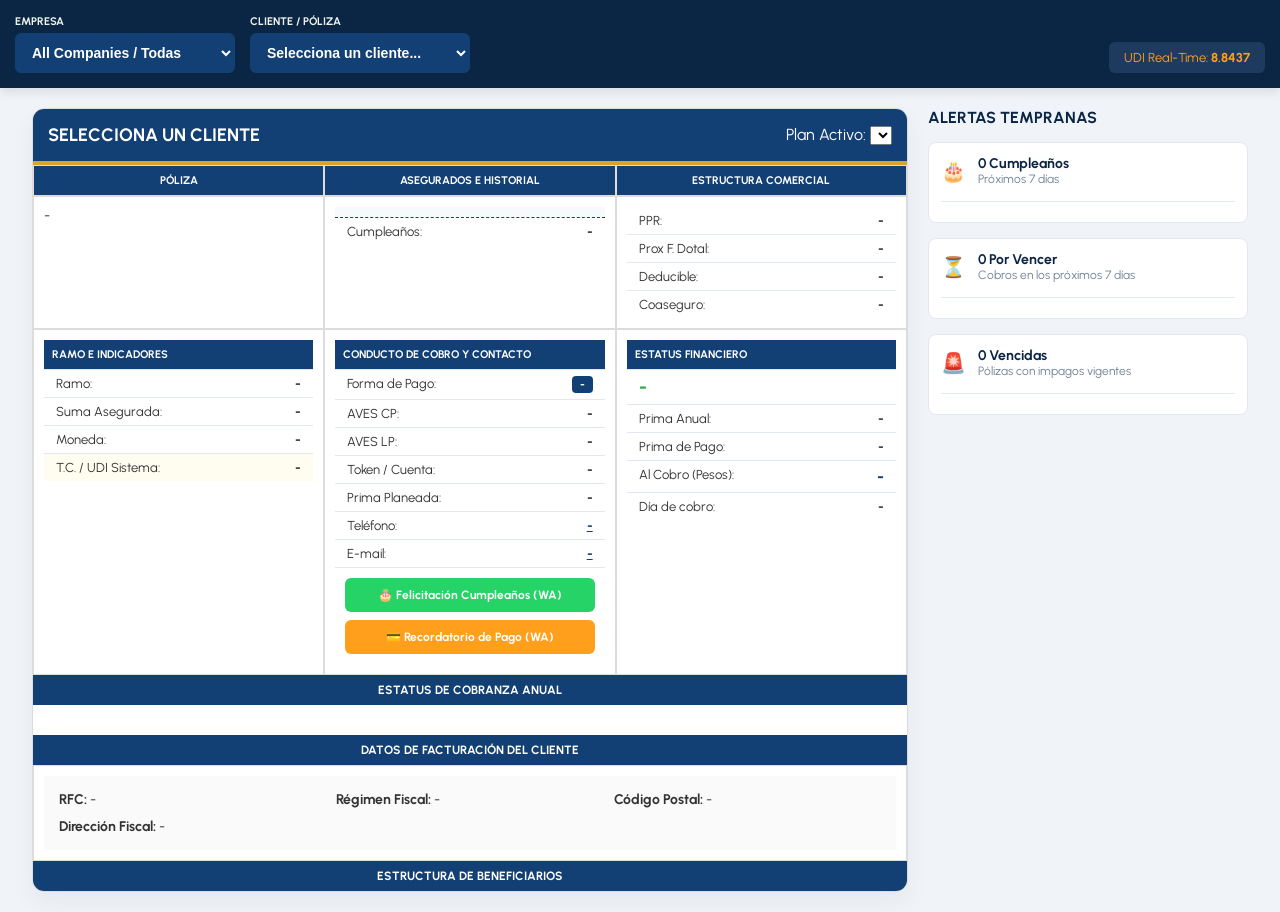
==== dash-test/index.html @ d46c5d09 "Update index.html" ====
<!DOCTYPE html>
<html lang="es">
<head>
    <meta charset="UTF-8">
    <meta name="viewport" content="width=device-width, initial-scale=1.0">
    <title>Control de Pólizas Maestras | Conny CRM</title>
    
    <link rel="shortcut icon" href="#">
    <link rel="stylesheet" href="https://fonts.googleapis.com/css2?family=Urbanist:wght@400;700&display=swap">
    <link rel="stylesheet" href="style.css?v=1.2">
</head>
<body>

    <div class="filter-bar">
        <div class="filter-group">
            <label>Empresa</label>
            <select id="filtro-empresa" onchange="filtrarClientesPorEmpresa()">
                <option value="ALL">All Companies / Todas</option>
            </select>
        </div>
        <div class="filter-group">
            <label>Cliente / Póliza</label>
            <select id="filtro-cliente" onchange="cargarDatosCliente()">
                <option value="">Selecciona un cliente...</option>
            </select>
        </div>
        <div class="udi-live-badge">
            <span>UDI Real-Time:</span>
            <strong id="udi-val-live">Cargando...</strong>
        </div>
    </div>

    <div class="dashboard-container">
        
        <div class="main-card">
            <div class="card-header-block">
                <h2 id="lbl-contratante">SELECCIONA UN CLIENTE</h2>
                <div class="plan-selector-box">
                    <label>Plan Activo:</label>
                    <select id="plan-select" onchange="actualizarPlanEspecifico()"></select>
                </div>
            </div>

            <div class="table-grid grid-3">
                <div class="cell bg-navy font-white">Póliza</div>
                <div class="cell bg-navy font-white">Asegurados e Historial</div>
                <div class="cell bg-navy font-white">Estructura Comercial</div>

                <div class="cell font-bold text-center" id="txt-poliza">-</div>
                <div class="cell no-padding">
                    <div id="wrapper-asegurados" class="list-container-cell"></div>
                    <div class="sub-cell border-top-dash"><span>Cumpleaños:</span> <strong id="txt-nacimiento">-</strong></div>
                </div>
                <div class="cell no-padding">
                    <div class="sub-cell"><span>PPR:</span> <strong id="txt-ppr">-</strong></div>
                    <div class="sub-cell"><span>Prox F. Dotal:</span> <strong id="txt-dotal">-</strong></div>
                    <div class="sub-cell"><span>Deducible:</span> <strong id="txt-deducible">-</strong></div>
                    <div class="sub-cell"><span>Coaseguro:</span> <strong id="txt-coaseguro">-</strong></div>
                </div>
            </div>

            <div class="table-grid grid-3 separator-gold">
                <div class="cell no-padding">
                    <div class="sub-cell bg-navy font-white">Ramo e Indicadores</div>
                    <div class="sub-cell"><span>Ramo:</span> <strong id="txt-ramo">-</strong></div>
                    <div class="sub-cell"><span>Suma Asegurada:</span> <strong id="txt-suma">-</strong></div>
                    <div class="sub-cell"><span>Moneda:</span> <strong id="txt-moneda">-</strong></div>
                    <div class="sub-cell bg-gold-light"><span>T.C. / UDI Sistema:</span> <strong id="txt-tc">-</strong></div>
                </div>
                
                <div class="cell no-padding">
                    <div class="sub-cell bg-navy font-white">Conducto de Cobro y Contacto</div>
                    <div class="sub-cell"><span>Forma de Pago:</span> <strong id="txt-forma-pago" class="tag-pago">-</strong></div>
                    <div class="sub-cell"><span>AVES CP:</span> <strong id="txt-aves-cp">-</strong></div>
                    <div class="sub-cell"><span>AVES LP:</span> <strong id="txt-aves-lp">-</strong></div>
                    <div class="sub-cell"><span>Token / Cuenta:</span> <strong id="txt-num-cuenta">-</strong></div>
                    <div class="sub-cell"><span>Prima Planeada:</span> <strong id="txt-prima-planeada">-</strong></div>
                    <div class="sub-cell"><span>Teléfono:</span> <a href="" id="link-tel" class="action-link"><strong>-</strong></a></div>
                    <div class="sub-cell"><span>E-mail:</span> <a href="" id="link-email" class="action-link"><strong>-</strong></a></div>
                    
                    <div class="wa-actions-container">
                        <button onclick="enviarMensajeWA('cumple')" class="btn-wa btn-wa-cumple">🎂 Felicitación Cumpleaños (WA)</button>
                        <button onclick="enviarMensajeWA('pago')" class="btn-wa btn-wa-pago">💳 Recordatorio de Pago (WA)</button>
                    </div>
                </div>

                <div class="cell no-padding">
                    <div class="sub-cell bg-navy font-white">Estatus Financiero</div>
                    <div class="sub-cell text-center font-bold font-green" id="txt-estatus">-</div>
                    <div class="sub-cell"><span>Prima Anual:</span> <strong id="txt-prima-anual">-</strong></div>
                    <div class="sub-cell"><span>Prima de Pago:</span> <strong id="txt-prima-pago">-</strong></div>
                    <div class="sub-cell"><span>Al Cobro (Pesos):</span> <strong id="txt-cobro-pesos" style="font-size:16px; color:#134074;">-</strong></div>
                    <div class="sub-cell"><span>Día de cobro:</span> <strong id="txt-dia-cobro">-</strong></div>
                </div>
            </div>

            <div class="bg-navy font-white panel-title">Estatus de Cobranza Anual</div>
            <div class="cobranza-timeline" id="timeline-cobranza"></div>

            <div class="bg-navy font-white panel-title">Datos de Facturación del Cliente</div>
            <div class="table-grid grid-1">
                <div class="cell no-padding">
                    <div class="facturacion-wrapper">
                        <div><strong>RFC:</strong> <span id="txt-rfc">-</span></div>
                        <div><strong>Régimen Fiscal:</strong> <span id="txt-regimen">-</span></div>
                        <div><strong>Código Postal:</strong> <span id="txt-cp-postal">-</span></div>
                        <div class="full-width-fact"><strong>Dirección Fiscal:</strong> <span id="txt-direccion">-</span></div>
                    </div>
                </div>
            </div>

            <div class="bg-navy font-white panel-title">Estructura de Beneficiarios</div>
            <div class="table-grid grid-4" id="grid-beneficiarios"></div>
        </div>

        <div class="alerts-sidebar">
            <h3>Alertas Tempranas</h3>
            
            <div class="alert-card alert-birthday" onclick="conmutarAcordeon('list-cumple-alert')">
                <div class="alert-card-header">
                    <span class="icon">🎂</span>
                    <div>
                        <h4 id="count-cumple">0 Cumpleaños</h4>
                        <p>Próximos 7 días</p>
                    </div>
                </div>
                <div class="alert-names-list" id="list-cumple-alert" onclick="event.stopPropagation()"></div>
            </div>
            
            <div class="alert-card alert-upcoming-payment" onclick="conmutarAcordeon('list-proximos-alert')">
                <div class="alert-card-header">
                    <span class="icon">⏳</span>
                    <div>
                        <h4 id="count-proximos">0 Por Vencer</h4>
                        <p>Cobros en los próximos 7 días</p>
                    </div>
                </div>
                <div class="alert-names-list" id="list-proximos-alert" onclick="event.stopPropagation()"></div>
            </div>

            <div class="alert-card alert-payment" onclick="conmutarAcordeon('list-vencidas-alert')">
                <div class="alert-card-header">
                    <span class="icon">🚨</span>
                    <div>
                        <h4 id="count-vencidas">0 Vencidas</h4>
                        <p>Pólizas con impagos vigentes</p>
                    </div>
                </div>
                <div class="alert-names-list" id="list-vencidas-alert" onclick="event.stopPropagation()"></div>
            </div>
        </div>
    </div>

    <script src="script.js?v=1.8"></script>
</body>
</html>
---- dash-test/style.css ----
/* DESIGN SYSTEM: Definición de la paleta de colores maestros institucionales */
:root {
    --navy-dark: #0b2545;     /* Azul Marino Profundo (Filtros y Sidebars) */
    --navy-light: #134074;    /* Azul Corporativo (Cabeceras de celdas) */
    --gold: #daa520;          /* Oro Ejecutivo (Líneas divisoras de bloques financieros) */
    --white: #ffffff;         /* Fondos limpios de tarjetas */
    --text-dark: #333333;     /* Color de texto de alta legibilidad */
    --bg-light: #f0f4f8;      /* Fondo general grisáceo suave */
}

/* RESET GENERAL Y TIPOGRAFÍA */
body {
    font-family: 'Urbanist', sans-serif;
    margin: 0; padding: 0;
    background-color: var(--bg-light);
    color: var(--text-dark);
}

/* ==========================================
   BARRA DE FILTROS SUPERIOR (OPTIMIZADA)
   ========================================== */
.filter-bar {
    background-color: var(--navy-dark);
    padding: 15px;
    display: grid;
    grid-template-columns: 1fr; 
    gap: 15px;
    box-shadow: 0 4px 10px rgba(0,0,0,0.1);
}

.filter-group { display: flex; flex-direction: column; }
.filter-bar label { color: #eef4ed; font-size: 11px; font-weight: bold; text-transform: uppercase; margin-bottom: 5px; }
.filter-bar select {
    padding: 10px 12px; font-size: 14px; border-radius: 6px; border: 1px solid var(--navy-light);
    background-color: var(--navy-light); color: var(--white); font-weight: bold; outline: none; width: 100%; box-sizing: border-box;
}

/* BADGE DE LA UDI RESPONSIVO */
.udi-live-badge {
    background: #1e3a5f; color: #ff9f1c; padding: 10px; border-radius: 6px; font-size: 13px; text-align: center; box-sizing: border-box; width: 100%;
}

/* QUIEBRE DE PANTALLA PARA COMPUTADORAS (PC) */
@media (min-width: 768px) {
    .filter-bar { grid-template-columns: auto auto 1fr; align-items: flex-end; }
    .filter-bar select { min-width: 220px; width: auto; }
    .udi-live-badge { width: auto; margin-left: auto; padding: 8px 15px; }
}

/* ARQUITECTURA RESPONSIVA: Diseño vertical para móviles por defecto */
.dashboard-container {
    width: 95%; max-width: 1350px; margin: 20px auto; display: flex; flex-direction: column; gap: 20px;
}
@media (min-width: 950px) {
    .dashboard-container { display: grid; grid-template-columns: 1fr 320px; }
}

/* COMPONENTES DE LA TARJETA MAESTRA */
.main-card { background-color: var(--white); border-radius: 12px; box-shadow: 0 10px 25px rgba(0,0,0,0.05); border: 1px solid #dcdcdc; overflow: hidden; }
.card-header-block {
    background: var(--navy-light); color: var(--white); padding: 15px; display: flex; flex-direction: column; gap: 10px; border-bottom: 4px solid var(--gold);
}
@media (min-width: 600px) {
    .card-header-block { flex-direction: row; justify-content: space-between; align-items: center; }
}
.card-header-block h2 { margin: 0; font-size: 18px; text-transform: uppercase; }

/* REGLAS DE REJILLAS RESPONSIVAS */
.table-grid { display: flex; flex-direction: column; width: 100%; }
@media (min-width: 750px) {
    .table-grid { display: grid; }
    .grid-1 { grid-template-columns: 1fr; }
    .grid-3 { grid-template-columns: repeat(3, 1fr); }
    .grid-4 { grid-template-columns: repeat(4, 1fr); }
}

.cell { border: 1px solid #dcdcdc; padding: 10px; font-size: 14px; box-sizing: border-box; }
.sub-cell { border-bottom: 1px solid #e2e8f0; padding: 6px 12px; display: flex; justify-content: space-between; font-size: 13px; }
.sub-cell:last-child { border-bottom: none; }
.list-container-cell { background: #f7fafc; padding: 5px 0; max-height: 120px; overflow-y: auto; }
.border-top-dash { border-top: 1px dashed var(--navy-light); }

/* SECCIÓN DE FACTURACIÓN */
.facturacion-wrapper { padding: 15px; display: grid; grid-template-columns: 1fr; gap: 10px; background: #fafafa; }
@media (min-width: 600px) {
    .facturacion-wrapper { grid-template-columns: repeat(3, 1fr); }
    .full-width-fact { grid-column: span 3; }
}

/* HISTORIAL MENSUAL DE COBRANZA */
.cobranza-timeline { display: grid; grid-template-columns: repeat(3, 1fr); gap: 8px; padding: 15px; }
@media (min-width: 600px) { .cobranza-timeline { grid-template-columns: repeat(6, 1fr); } }
@media (min-width: 900px) { .cobranza-timeline { grid-template-columns: repeat(12, 1fr); } }

.month-bubble { border-radius: 6px; padding: 8px 4px; text-align: center; display: flex; flex-direction: column; font-size: 12px; }
.month-bubble.pagado { background-color: #c6f6d5; color: #22543d; border: 1px solid #9ae6b4; }
.month-bubble.pendiente { background-color: #edf2f7; color: #718096; border: 1px solid #e2e8f0; }

/* UTILERÍAS GRÁFICAS */
.bg-navy { background-color: var(--navy-light); }
.bg-grey { background-color: #f7fafc; }
.bg-gold-light { background-color: #fffdf0; }
.font-white { color: var(--white); text-align: center; font-weight: bold; text-transform: uppercase; font-size: 11px; padding: 8px;}
.font-green { color: #28a745; text-transform: uppercase; font-size: 18px; font-weight: bold; }
.panel-title { padding: 8px 15px; font-weight: bold; font-size: 12px; text-transform: uppercase; }
.action-link { color: var(--navy-light); text-decoration: underline; }
.tag-pago { background: #134074; color: white; padding: 2px 8px; border-radius: 4px; font-size: 11px; }

/* COMPONENTES ACCIONABLES DE WHATSAPP CRM */
.wa-actions-container { padding: 10px; display: flex; flex-direction: column; gap: 8px; }
.btn-wa { width: 100%; padding: 10px; border: none; border-radius: 6px; font-family: 'Urbanist'; font-weight: bold; font-size: 12px; cursor: pointer; color: var(--white); }
.btn-wa-cumple { background-color: #25D366; }
.btn-wa-pago { background-color: #ff9f1c; }

/* ==========================================
   ESTILOS AVANZADOS PARA LISTAS DE ALERTAS
   ========================================== */
.alerts-sidebar { display: flex; flex-direction: column; gap: 15px; }
.alerts-sidebar h3 { margin: 0; font-size: 16px; color: var(--navy-dark); text-transform: uppercase; }
.alert-card { 
    background: var(--white); border-radius: 8px; padding: 12px; 
    display: flex; flex-direction: column; align-items: flex-start !important; 
    gap: 10px; border: 1px solid #e2e8f0; 
}
.alert-card > div:first-of-type { display: flex; align-items: center; gap: 12px; }
.alert-card .icon { font-size: 20px; }
.alert-card h4 { margin: 0; font-size: 14px; color: var(--navy-dark); }
.alert-card p { margin: 0; font-size: 12px; color: #718096; }

.alert-names-list {
    width: 100%; margin-top: 5px; border-top: 1px solid #e2e8f0;
    padding-top: 8px; display: flex; flex-direction: column; gap: 5px;
}
.alert-name-item {
    font-size: 12px; font-weight: bold; color: var(--navy-light);
    padding: 6px 8px; background-color: #f7fafc; border-radius: 4px;
    width: 100%; box-sizing: border-box; cursor: pointer; transition: background-color 0.2s;
}
.alert-name-item:hover { background-color: #e2e8f0; color: var(--navy-dark); }
.alert-name-item small { color: #ff9f1c; float: right; font-weight: bold; }
.alert-item-warn small { color: #ff9f1c; }
.alert-item-danger small { color: #e53e3e; }
.alert-empty-msg { font-size: 11px; color: #a0aec0; font-style: italic; padding: 2px 5px; }
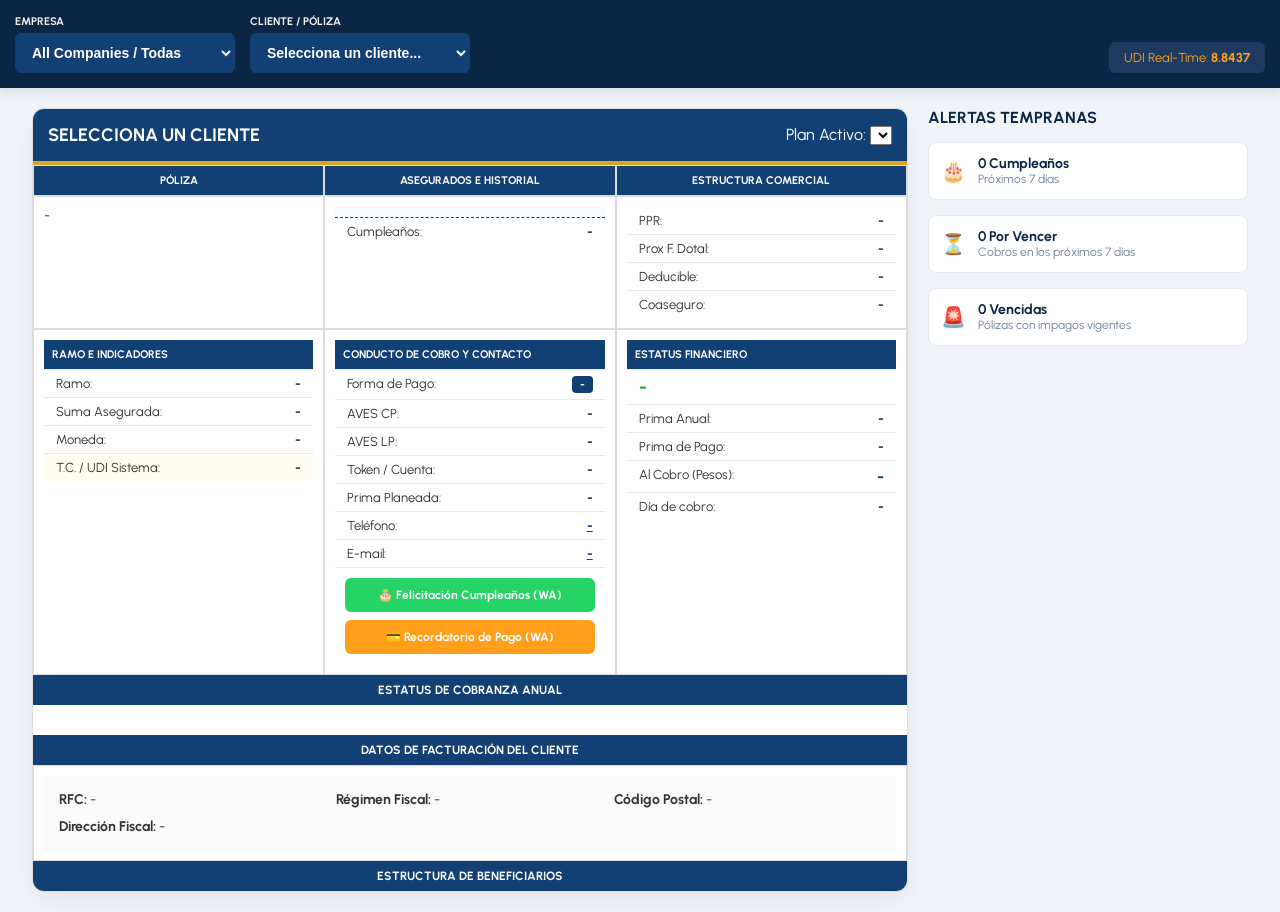
==== commit 8ec6d945: "Update index.html" ====
--- a/dash-test/index.html
+++ b/dash-test/index.html
@@ -151,6 +151,6 @@
         </div>
     </div>
 
-    <script src="script.js?v=1.8"></script>
+    <script src="script.js?v=1.9"></script>
 </body>
 </html>
--- a/dash-test/style.css
+++ b/dash-test/style.css
@@ -48,11 +48,46 @@
 }
 
 /* ARQUITECTURA RESPONSIVA: Diseño vertical para móviles por defecto */
+/* ==========================================
+   CONEXIÓN RESPONSIVA Y CONTROL DE ORDEN (UXMÓVIL)
+   ========================================== */
 .dashboard-container {
-    width: 95%; max-width: 1350px; margin: 20px auto; display: flex; flex-direction: column; gap: 20px;
-}
+    width: 95%; 
+    max-width: 1350px; 
+    margin: 20px auto; 
+    display: flex; 
+    flex-direction: column; 
+    gap: 20px;
+}
+
+/* EN MÓVILES: Forzamos el orden visual con Flexbox sin alterar el archivo HTML */
+.alerts-sidebar {
+    order: 1; /* Pasa al primer lugar (arriba) en pantallas chicas */
+}
+
+.main-card {
+    background-color: var(--white); 
+    border-radius: 12px; 
+    box-shadow: 0 10px 25px rgba(0,0,0,0.05); 
+    border: 1px solid #dcdcdc; 
+    overflow: hidden;
+    order: 2; /* Pasa al segundo lugar (abajo de las alertas) */
+}
+
+/* QUIEBRE DE PANTALLA PARA COMPUTADORAS (PC) */
 @media (min-width: 950px) {
-    .dashboard-container { display: grid; grid-template-columns: 1fr 320px; }
+    .dashboard-container { 
+        display: grid; 
+        grid-template-columns: 1fr 320px; /* Regresa a diseño de 2 columnas */
+    }
+    
+    /* EN ESCRITORIO: Restauramos el orden natural (Tarjeta a la izquierda, Alertas a la derecha) */
+    .main-card {
+        order: 1; 
+    }
+    .alerts-sidebar {
+        order: 2; 
+    }
 }
 
 /* COMPONENTES DE LA TARJETA MAESTRA */
@@ -113,24 +148,50 @@
 .btn-wa-pago { background-color: #ff9f1c; }
 
 /* ==========================================
-   ESTILOS AVANZADOS PARA LISTAS DE ALERTAS
+   ESTILOS AVANZADOS PARA LISTAS DE ALERTAS (CON EFECTO ACORDEÓN)
    ========================================== */
 .alerts-sidebar { display: flex; flex-direction: column; gap: 15px; }
 .alerts-sidebar h3 { margin: 0; font-size: 16px; color: var(--navy-dark); text-transform: uppercase; }
+
 .alert-card { 
     background: var(--white); border-radius: 8px; padding: 12px; 
     display: flex; flex-direction: column; align-items: flex-start !important; 
-    gap: 10px; border: 1px solid #e2e8f0; 
-}
-.alert-card > div:first-of-type { display: flex; align-items: center; gap: 12px; }
+    gap: 0px; border: 1px solid #e2e8f0; cursor: pointer;
+    transition: box-shadow 0.2s, background-color 0.2s;
+}
+.alert-card:hover {
+    box-shadow: 0 4px 12px rgba(0,0,0,0.05);
+    background-color: #fafafa;
+}
+
+.alert-card-header { display: flex; align-items: center; gap: 12px; width: 100%; }
 .alert-card .icon { font-size: 20px; }
 .alert-card h4 { margin: 0; font-size: 14px; color: var(--navy-dark); }
 .alert-card p { margin: 0; font-size: 12px; color: #718096; }
 
+/* REGLA DEL ACORDEÓN: Oculto por defecto mediante altura cero y opacidad */
 .alert-names-list {
-    width: 100%; margin-top: 5px; border-top: 1px solid #e2e8f0;
-    padding-top: 8px; display: flex; flex-direction: column; gap: 5px;
-}
+    width: 100%; 
+    max-height: 0; 
+    opacity: 0;
+    overflow: hidden;
+    padding-top: 0;
+    margin-top: 0;
+    border-top: 1px solid transparent;
+    display: flex; flex-direction: column; gap: 5px;
+    transition: max-height 0.3s ease-out, opacity 0.2s ease, padding 0.2s;
+}
+
+/* CLASE ACTIVA: JavaScript inyectará esta clase al hacer clic para desplegar suavemente */
+.alert-names-list.active {
+    max-height: 250px; /* Altura máxima permitida con scroll automático si se llena mucho */
+    opacity: 1;
+    overflow-y: auto;
+    padding-top: 10px;
+    margin-top: 8px;
+    border-top: 1px solid #e2e8f0;
+}
+
 .alert-name-item {
     font-size: 12px; font-weight: bold; color: var(--navy-light);
     padding: 6px 8px; background-color: #f7fafc; border-radius: 4px;
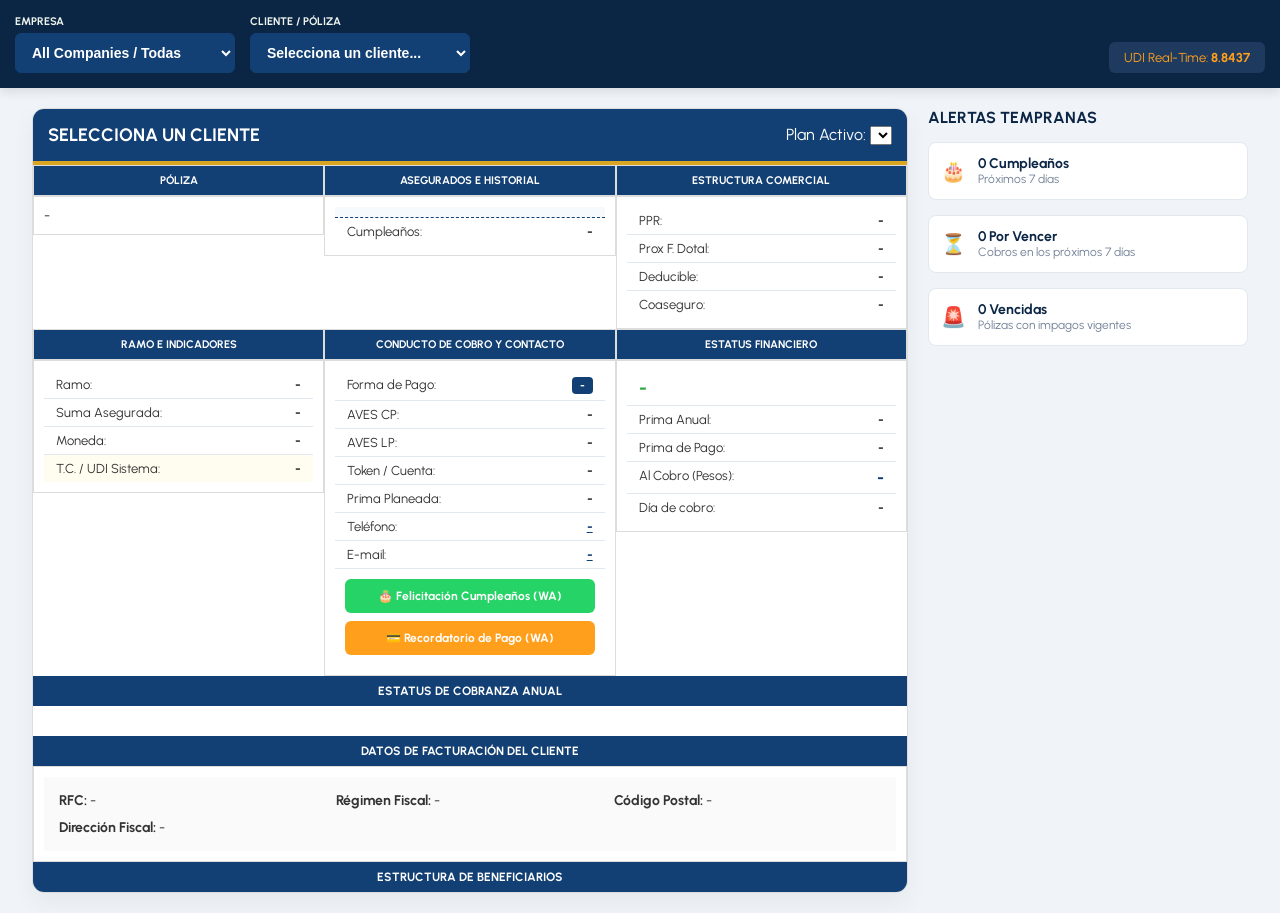
==== commit f721125a: "Update index.html" ====
--- a/dash-test/index.html
+++ b/dash-test/index.html
@@ -32,87 +32,6 @@
 
     <div class="dashboard-container">
         
-        <div class="main-card">
-            <div class="card-header-block">
-                <h2 id="lbl-contratante">SELECCIONA UN CLIENTE</h2>
-                <div class="plan-selector-box">
-                    <label>Plan Activo:</label>
-                    <select id="plan-select" onchange="actualizarPlanEspecifico()"></select>
-                </div>
-            </div>
-
-            <div class="table-grid grid-3">
-                <div class="cell bg-navy font-white">Póliza</div>
-                <div class="cell bg-navy font-white">Asegurados e Historial</div>
-                <div class="cell bg-navy font-white">Estructura Comercial</div>
-
-                <div class="cell font-bold text-center" id="txt-poliza">-</div>
-                <div class="cell no-padding">
-                    <div id="wrapper-asegurados" class="list-container-cell"></div>
-                    <div class="sub-cell border-top-dash"><span>Cumpleaños:</span> <strong id="txt-nacimiento">-</strong></div>
-                </div>
-                <div class="cell no-padding">
-                    <div class="sub-cell"><span>PPR:</span> <strong id="txt-ppr">-</strong></div>
-                    <div class="sub-cell"><span>Prox F. Dotal:</span> <strong id="txt-dotal">-</strong></div>
-                    <div class="sub-cell"><span>Deducible:</span> <strong id="txt-deducible">-</strong></div>
-                    <div class="sub-cell"><span>Coaseguro:</span> <strong id="txt-coaseguro">-</strong></div>
-                </div>
-            </div>
-
-            <div class="table-grid grid-3 separator-gold">
-                <div class="cell no-padding">
-                    <div class="sub-cell bg-navy font-white">Ramo e Indicadores</div>
-                    <div class="sub-cell"><span>Ramo:</span> <strong id="txt-ramo">-</strong></div>
-                    <div class="sub-cell"><span>Suma Asegurada:</span> <strong id="txt-suma">-</strong></div>
-                    <div class="sub-cell"><span>Moneda:</span> <strong id="txt-moneda">-</strong></div>
-                    <div class="sub-cell bg-gold-light"><span>T.C. / UDI Sistema:</span> <strong id="txt-tc">-</strong></div>
-                </div>
-                
-                <div class="cell no-padding">
-                    <div class="sub-cell bg-navy font-white">Conducto de Cobro y Contacto</div>
-                    <div class="sub-cell"><span>Forma de Pago:</span> <strong id="txt-forma-pago" class="tag-pago">-</strong></div>
-                    <div class="sub-cell"><span>AVES CP:</span> <strong id="txt-aves-cp">-</strong></div>
-                    <div class="sub-cell"><span>AVES LP:</span> <strong id="txt-aves-lp">-</strong></div>
-                    <div class="sub-cell"><span>Token / Cuenta:</span> <strong id="txt-num-cuenta">-</strong></div>
-                    <div class="sub-cell"><span>Prima Planeada:</span> <strong id="txt-prima-planeada">-</strong></div>
-                    <div class="sub-cell"><span>Teléfono:</span> <a href="" id="link-tel" class="action-link"><strong>-</strong></a></div>
-                    <div class="sub-cell"><span>E-mail:</span> <a href="" id="link-email" class="action-link"><strong>-</strong></a></div>
-                    
-                    <div class="wa-actions-container">
-                        <button onclick="enviarMensajeWA('cumple')" class="btn-wa btn-wa-cumple">🎂 Felicitación Cumpleaños (WA)</button>
-                        <button onclick="enviarMensajeWA('pago')" class="btn-wa btn-wa-pago">💳 Recordatorio de Pago (WA)</button>
-                    </div>
-                </div>
-
-                <div class="cell no-padding">
-                    <div class="sub-cell bg-navy font-white">Estatus Financiero</div>
-                    <div class="sub-cell text-center font-bold font-green" id="txt-estatus">-</div>
-                    <div class="sub-cell"><span>Prima Anual:</span> <strong id="txt-prima-anual">-</strong></div>
-                    <div class="sub-cell"><span>Prima de Pago:</span> <strong id="txt-prima-pago">-</strong></div>
-                    <div class="sub-cell"><span>Al Cobro (Pesos):</span> <strong id="txt-cobro-pesos" style="font-size:16px; color:#134074;">-</strong></div>
-                    <div class="sub-cell"><span>Día de cobro:</span> <strong id="txt-dia-cobro">-</strong></div>
-                </div>
-            </div>
-
-            <div class="bg-navy font-white panel-title">Estatus de Cobranza Anual</div>
-            <div class="cobranza-timeline" id="timeline-cobranza"></div>
-
-            <div class="bg-navy font-white panel-title">Datos de Facturación del Cliente</div>
-            <div class="table-grid grid-1">
-                <div class="cell no-padding">
-                    <div class="facturacion-wrapper">
-                        <div><strong>RFC:</strong> <span id="txt-rfc">-</span></div>
-                        <div><strong>Régimen Fiscal:</strong> <span id="txt-regimen">-</span></div>
-                        <div><strong>Código Postal:</strong> <span id="txt-cp-postal">-</span></div>
-                        <div class="full-width-fact"><strong>Dirección Fiscal:</strong> <span id="txt-direccion">-</span></div>
-                    </div>
-                </div>
-            </div>
-
-            <div class="bg-navy font-white panel-title">Estructura de Beneficiarios</div>
-            <div class="table-grid grid-4" id="grid-beneficiarios"></div>
-        </div>
-
         <div class="alerts-sidebar">
             <h3>Alertas Tempranas</h3>
             
@@ -149,8 +68,103 @@
                 <div class="alert-names-list" id="list-vencidas-alert" onclick="event.stopPropagation()"></div>
             </div>
         </div>
+
+        <div class="main-card">
+            <div class="card-header-block">
+                <h2 id="lbl-contratante">SELECCIONA UN CLIENTE</h2>
+                <div class="plan-selector-box">
+                    <label>Plan Activo:</label>
+                    <select id="plan-select" onchange="actualizarPlanEspecifico()"></select>
+                </div>
+            </div>
+
+            <div class="table-grid grid-3">
+                <div class="grid-column-group">
+                    <div class="cell bg-navy font-white">Póliza</div>
+                    <div class="cell font-bold text-center" id="txt-poliza">-</div>
+                </div>
+
+                <div class="grid-column-group">
+                    <div class="cell bg-navy font-white">Asegurados e Historial</div>
+                    <div class="cell no-padding">
+                        <div id="wrapper-asegurados" class="list-container-cell"></div>
+                        <div class="sub-cell border-top-dash"><span>Cumpleaños:</span> <strong id="txt-nacimiento">-</strong></div>
+                    </div>
+                </div>
+
+                <div class="grid-column-group">
+                    <div class="cell bg-navy font-white">Estructura Comercial</div>
+                    <div class="cell no-padding">
+                        <div class="sub-cell"><span>PPR:</span> <strong id="txt-ppr">-</strong></div>
+                        <div class="sub-cell"><span>Prox F. Dotal:</span> <strong id="txt-dotal">-</strong></div>
+                        <div class="sub-cell"><span>Deducible:</span> <strong id="txt-deducible">-</strong></div>
+                        <div class="sub-cell"><span>Coaseguro:</span> <strong id="txt-coaseguro">-</strong></div>
+                    </div>
+                </div>
+            </div>
+
+            <div class="table-grid grid-3 separator-gold">
+                <div class="grid-column-group">
+                    <div class="cell bg-navy font-white">Ramo e Indicadores</div>
+                    <div class="cell no-padding">
+                        <div class="sub-cell"><span>Ramo:</span> <strong id="txt-ramo">-</strong></div>
+                        <div class="sub-cell"><span>Suma Asegurada:</span> <strong id="txt-suma">-</strong></div>
+                        <div class="sub-cell"><span>Moneda:</span> <strong id="txt-moneda">-</strong></div>
+                        <div class="sub-cell bg-gold-light"><span>T.C. / UDI Sistema:</span> <strong id="txt-tc">-</strong></div>
+                    </div>
+                </div>
+                
+                <div class="grid-column-group">
+                    <div class="cell bg-navy font-white">Conducto de Cobro y Contacto</div>
+                    <div class="cell no-padding">
+                        <div class="sub-cell"><span>Forma de Pago:</span> <strong id="txt-forma-pago" class="tag-pago">-</strong></div>
+                        <div class="sub-cell"><span>AVES CP:</span> <strong id="txt-aves-cp">-</strong></div>
+                        <div class="sub-cell"><span>AVES LP:</span> <strong id="txt-aves-lp">-</strong></div>
+                        <div class="sub-cell"><span>Token / Cuenta:</span> <strong id="txt-num-cuenta">-</strong></div>
+                        <div class="sub-cell"><span>Prima Planeada:</span> <strong id="txt-prima-planeada">-</strong></div>
+                        <div class="sub-cell"><span>Teléfono:</span> <a href="" id="link-tel" class="action-link"><strong>-</strong></a></div>
+                        <div class="sub-cell"><span>E-mail:</span> <a href="" id="link-email" class="action-link"><strong>-</strong></a></div>
+                        
+                        <div class="wa-actions-container">
+                            <button onclick="enviarMensajeWA('cumple')" class="btn-wa btn-wa-cumple">🎂 Felicitación Cumpleaños (WA)</button>
+                            <button onclick="enviarMensajeWA('pago')" class="btn-wa btn-wa-pago">💳 Recordatorio de Pago (WA)</button>
+                        </div>
+                    </div>
+                </div>
+
+                <div class="grid-column-group">
+                    <div class="cell bg-navy font-white">Estatus Financiero</div>
+                    <div class="cell no-padding">
+                        <div class="sub-cell text-center font-bold font-green" id="txt-estatus">-</div>
+                        <div class="sub-cell"><span>Prima Anual:</span> <strong id="txt-prima-anual">-</strong></div>
+                        <div class="sub-cell"><span>Prima de Pago:</span> <strong id="txt-prima-pago">-</strong></div>
+                        <div class="sub-cell"><span>Al Cobro (Pesos):</span> <strong id="txt-cobro-pesos" style="font-size:16px; color:#134074;">-</strong></div>
+                        <div class="sub-cell"><span>Día de cobro:</span> <strong id="txt-dia-cobro">-</strong></div>
+                    </div>
+                </div>
+            </div>
+
+            <div class="bg-navy font-white panel-title">Estatus de Cobranza Anual</div>
+            <div class="cobranza-timeline" id="timeline-cobranza"></div>
+
+            <div class="bg-navy font-white panel-title">Datos de Facturación del Cliente</div>
+            <div class="table-grid grid-1">
+                <div class="cell no-padding">
+                    <div class="facturacion-wrapper">
+                        <div><strong>RFC:</strong> <span id="txt-rfc">-</span></div>
+                        <div><strong>Régimen Fiscal:</strong> <span id="txt-regimen">-</span></div>
+                        <div><strong>Código Postal:</strong> <span id="txt-cp-postal">-</span></div>
+                        <div class="full-width-fact"><strong>Dirección Fiscal:</strong> <span id="txt-direccion">-</span></div>
+                    </div>
+                </div>
+            </div>
+
+            <div class="bg-navy font-white panel-title">Estructura de Beneficiarios</div>
+            <div class="table-grid grid-4" id="grid-beneficiarios"></div>
+        </div>
+
     </div>
 
-    <script src="script.js?v=1.9"></script>
+    <script src="script.js?v=2.0"></script>
 </body>
 </html>
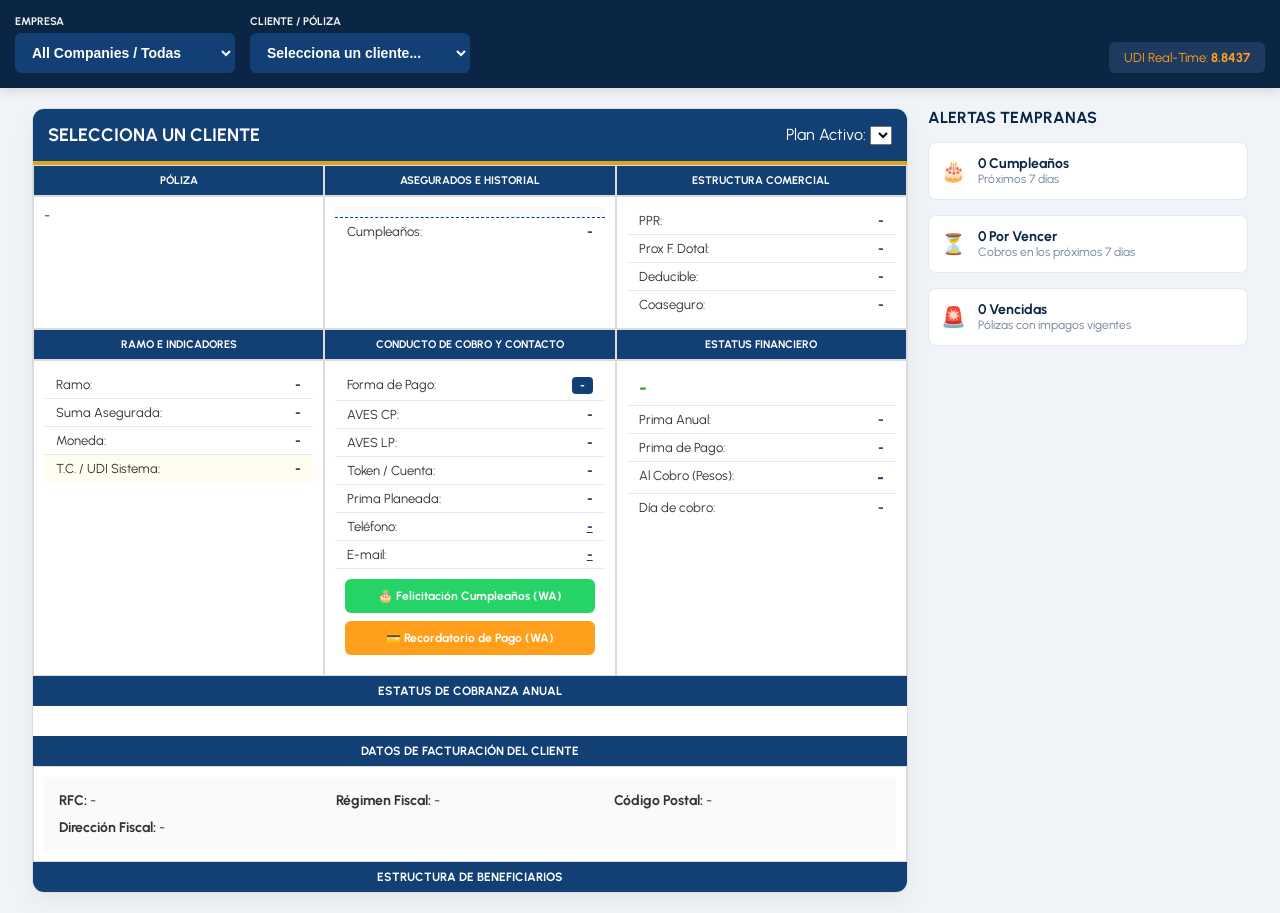
==== commit 086efbc6: "Update index.html" ====
--- a/dash-test/index.html
+++ b/dash-test/index.html
@@ -165,6 +165,6 @@
 
     </div>
 
-    <script src="script.js?v=2.0"></script>
+    <script src="script.js?v=2.1"></script>
 </body>
 </html>
--- a/dash-test/style.css
+++ b/dash-test/style.css
@@ -47,7 +47,6 @@
     .udi-live-badge { width: auto; margin-left: auto; padding: 8px 15px; }
 }
 
-/* ARQUITECTURA RESPONSIVA: Diseño vertical para móviles por defecto */
 /* ==========================================
    CONEXIÓN RESPONSIVA Y CONTROL DE ORDEN (UXMÓVIL)
    ========================================== */
@@ -60,7 +59,6 @@
     gap: 20px;
 }
 
-/* EN MÓVILES: Forzamos el orden visual con Flexbox sin alterar el archivo HTML */
 .alerts-sidebar {
     order: 1; /* Pasa al primer lugar (arriba) en pantallas chicas */
 }
@@ -78,10 +76,8 @@
 @media (min-width: 950px) {
     .dashboard-container { 
         display: grid; 
-        grid-template-columns: 1fr 320px; /* Regresa a diseño de 2 columnas */
-    }
-    
-    /* EN ESCRITORIO: Restauramos el orden natural (Tarjeta a la izquierda, Alertas a la derecha) */
+        grid-template-columns: 1fr 320px; 
+    }
     .main-card {
         order: 1; 
     }
@@ -91,7 +87,6 @@
 }
 
 /* COMPONENTES DE LA TARJETA MAESTRA */
-.main-card { background-color: var(--white); border-radius: 12px; box-shadow: 0 10px 25px rgba(0,0,0,0.05); border: 1px solid #dcdcdc; overflow: hidden; }
 .card-header-block {
     background: var(--navy-light); color: var(--white); padding: 15px; display: flex; flex-direction: column; gap: 10px; border-bottom: 4px solid var(--gold);
 }
@@ -100,13 +95,53 @@
 }
 .card-header-block h2 { margin: 0; font-size: 18px; text-transform: uppercase; }
 
-/* REGLAS DE REJILLAS RESPONSIVAS */
-.table-grid { display: flex; flex-direction: column; width: 100%; }
+/* REGLA MAESTRA DE RESPONSIVIDAD EN REJILLAS DE COLUMNAS INDEPENDIENTES */
+.table-grid { 
+    display: flex; 
+    flex-direction: column; 
+    width: 100%; 
+}
+
+.grid-column-group {
+    display: flex;
+    flex-direction: column;
+    width: 100%;
+}
+
+/* Títulos por defecto en móvil para dar contexto */
+.flex-mobile-title {
+    display: block;
+}
+
 @media (min-width: 750px) {
-    .table-grid { display: grid; }
+    .table-grid { 
+        display: grid; 
+        align-items: stretch; 
+    }
     .grid-1 { grid-template-columns: 1fr; }
     .grid-3 { grid-template-columns: repeat(3, 1fr); }
     .grid-4 { grid-template-columns: repeat(4, 1fr); }
+    
+    /* El truco contents funciona perfecto para la rejilla fija de 4 columnas de beneficiarios */
+    .grid-4 .grid-column-group {
+        display: contents !important;
+    }
+
+    /* Evita el desalineado vertical en las rejillas asimétricas (Bloques 1 y 2) */
+    .grid-3 .grid-column-group {
+        display: flex !important;
+        flex-direction: column;
+        height: 100%;
+    }
+    
+    .grid-3 .grid-column-group .cell:last-child {
+        flex-grow: 1;
+    }
+
+    /* Ocultamos las etiquetas de texto sobrantes en PC ya que la cabecera general da el contexto horizontal */
+    .grid-4 .flex-mobile-title {
+        display: none !important;
+    }
 }
 
 .cell { border: 1px solid #dcdcdc; padding: 10px; font-size: 14px; box-sizing: border-box; }
@@ -169,7 +204,6 @@
 .alert-card h4 { margin: 0; font-size: 14px; color: var(--navy-dark); }
 .alert-card p { margin: 0; font-size: 12px; color: #718096; }
 
-/* REGLA DEL ACORDEÓN: Oculto por defecto mediante altura cero y opacidad */
 .alert-names-list {
     width: 100%; 
     max-height: 0; 
@@ -182,9 +216,8 @@
     transition: max-height 0.3s ease-out, opacity 0.2s ease, padding 0.2s;
 }
 
-/* CLASE ACTIVA: JavaScript inyectará esta clase al hacer clic para desplegar suavemente */
 .alert-names-list.active {
-    max-height: 250px; /* Altura máxima permitida con scroll automático si se llena mucho */
+    max-height: 250px; 
     opacity: 1;
     overflow-y: auto;
     padding-top: 10px;
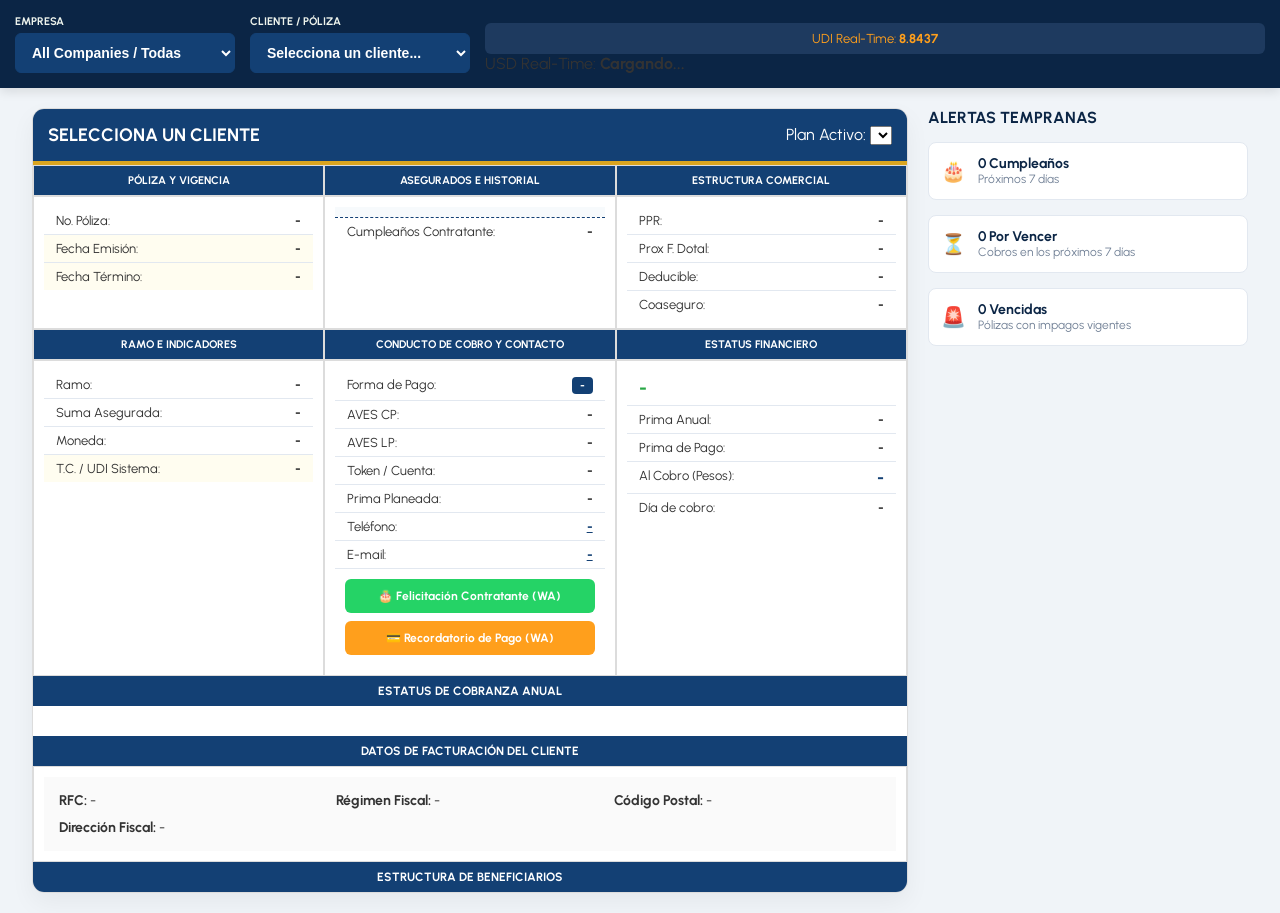
==== commit 8b34da6d: "Update index.html" ====
--- a/dash-test/index.html
+++ b/dash-test/index.html
@@ -7,10 +7,13 @@
     
     <link rel="shortcut icon" href="#">
     <link rel="stylesheet" href="https://fonts.googleapis.com/css2?family=Urbanist:wght@400;700&display=swap">
-    <link rel="stylesheet" href="style.css?v=1.2">
+    <link rel="stylesheet" href="style.css?v=1.4">
 </head>
 <body>
 
+    <!-- ==========================================
+        BARRA DE FILTROS SUPERIOR (CON UDI Y DÓLAR)
+        ========================================== -->
     <div class="filter-bar">
         <div class="filter-group">
             <label>Empresa</label>
@@ -24,14 +27,22 @@
                 <option value="">Selecciona un cliente...</option>
             </select>
         </div>
-        <div class="udi-live-badge">
-            <span>UDI Real-Time:</span>
-            <strong id="udi-val-live">Cargando...</strong>
+        <!-- Contenedor unificado para los Badges en tiempo real -->
+        <div class="badges-container">
+            <div class="udi-live-badge">
+                <span>UDI Real-Time:</span>
+                <strong id="udi-val-live">Cargando...</strong>
+            </div>
+            <div class="usd-live-badge">
+                <span>USD Real-Time:</span>
+                <strong id="usd-val-live">Cargando...</strong>
+            </div>
         </div>
     </div>
 
     <div class="dashboard-container">
         
+        <!-- SIDEBAR DE ALERTAS TEMPRANAS -->
         <div class="alerts-sidebar">
             <h3>Alertas Tempranas</h3>
             
@@ -69,6 +80,7 @@
             </div>
         </div>
 
+        <!-- TARJETA MAESTRA DEL CLIENTE -->
         <div class="main-card">
             <div class="card-header-block">
                 <h2 id="lbl-contratante">SELECCIONA UN CLIENTE</h2>
@@ -78,17 +90,23 @@
                 </div>
             </div>
 
+            <!-- BLOQUE SUPERIOR DE INFORMACIÓN (MODIFICADO) -->
             <div class="table-grid grid-3">
+                <!-- Columna Póliza con sus nuevas Fechas de Vigencia -->
                 <div class="grid-column-group">
-                    <div class="cell bg-navy font-white">Póliza</div>
-                    <div class="cell font-bold text-center" id="txt-poliza">-</div>
+                    <div class="cell bg-navy font-white">Póliza y Vigencia</div>
+                    <div class="cell no-padding">
+                        <div class="sub-cell"><span>No. Póliza:</span> <strong id="txt-poliza">-</strong></div>
+                        <div class="sub-cell bg-gold-light"><span>Fecha Emisión:</span> <strong id="txt-emision">-</strong></div>
+                        <div class="sub-cell bg-gold-light"><span>Fecha Término:</span> <strong id="txt-vencimiento">-</strong></div>
+                    </div>
                 </div>
 
                 <div class="grid-column-group">
                     <div class="cell bg-navy font-white">Asegurados e Historial</div>
                     <div class="cell no-padding">
                         <div id="wrapper-asegurados" class="list-container-cell"></div>
-                        <div class="sub-cell border-top-dash"><span>Cumpleaños:</span> <strong id="txt-nacimiento">-</strong></div>
+                        <div class="sub-cell border-top-dash"><span>Cumpleaños Contratante:</span> <strong id="txt-nacimiento">-</strong></div>
                     </div>
                 </div>
 
@@ -103,6 +121,7 @@
                 </div>
             </div>
 
+            <!-- BLOQUE INTERMEDIO -->
             <div class="table-grid grid-3 separator-gold">
                 <div class="grid-column-group">
                     <div class="cell bg-navy font-white">Ramo e Indicadores</div>
@@ -126,7 +145,7 @@
                         <div class="sub-cell"><span>E-mail:</span> <a href="" id="link-email" class="action-link"><strong>-</strong></a></div>
                         
                         <div class="wa-actions-container">
-                            <button onclick="enviarMensajeWA('cumple')" class="btn-wa btn-wa-cumple">🎂 Felicitación Cumpleaños (WA)</button>
+                            <button onclick="enviarMensajeWA('cumple')" class="btn-wa btn-wa-cumple">🎂 Felicitación Contratante (WA)</button>
                             <button onclick="enviarMensajeWA('pago')" class="btn-wa btn-wa-pago">💳 Recordatorio de Pago (WA)</button>
                         </div>
                     </div>
@@ -165,6 +184,6 @@
 
     </div>
 
-    <script src="script.js?v=2.1"></script>
+    <script src="script.js?v=2.3"></script>
 </body>
 </html>
--- a/dash-test/style.css
+++ b/dash-test/style.css
@@ -95,7 +95,7 @@
 }
 .card-header-block h2 { margin: 0; font-size: 18px; text-transform: uppercase; }
 
-/* REGLA MAESTRA DE RESPONSIVIDAD EN REJILLAS DE COLUMNAS INDEPENDIENTES */
+/* REGLA MAESTRA DE RESPONSIVIDAD EN REJILLAS */
 .table-grid { 
     display: flex; 
     flex-direction: column; 
@@ -108,9 +108,14 @@
     width: 100%;
 }
 
-/* Títulos por defecto en móvil para dar contexto */
-.flex-mobile-title {
-    display: block;
+/* Fichas técnicas individuales de beneficiarios por defecto para móviles */
+.beneficiary-card-group {
+    display: flex;
+    flex-direction: column;
+    width: 100%;
+    border: 1px solid #dcdcdc;
+    margin-bottom: 10px;
+    background: #ffffff;
 }
 
 @media (min-width: 750px) {
@@ -120,14 +125,31 @@
     }
     .grid-1 { grid-template-columns: 1fr; }
     .grid-3 { grid-template-columns: repeat(3, 1fr); }
-    .grid-4 { grid-template-columns: repeat(4, 1fr); }
-    
-    /* El truco contents funciona perfecto para la rejilla fija de 4 columnas de beneficiarios */
-    .grid-4 .grid-column-group {
+    
+    /* EN PC: Forzamos a la tabla de beneficiarios a comportarse como una grilla plana tradicional */
+    .grid-4 { 
+        grid-template-columns: repeat(4, 1fr); 
+    }
+    
+    /* Desintegramos la tarjeta móvil en PC para alinear las sub-celdas de forma horizontal limpia */
+    .grid-4 .beneficiary-card-group {
         display: contents !important;
     }
-
-    /* Evita el desalineado vertical en las rejillas asimétricas (Bloques 1 y 2) */
+    
+    /* Desactivamos las etiquetas de texto sobrantes en PC ya que no se requieren horizontalmente */
+    .grid-4 .beneficiary-card-group .sub-cell span {
+        display: none !important;
+    }
+    
+    /* Forzamos a que en PC vuelvan a lucir con el formato de celda clásico de la tabla */
+    .grid-4 .beneficiary-card-group .sub-cell {
+        border: 1px solid #dcdcdc;
+        padding: 10px;
+        font-size: 14px;
+        justify-content: center;
+        box-sizing: border-box;
+    }
+
     .grid-3 .grid-column-group {
         display: flex !important;
         flex-direction: column;
@@ -137,15 +159,10 @@
     .grid-3 .grid-column-group .cell:last-child {
         flex-grow: 1;
     }
-
-    /* Ocultamos las etiquetas de texto sobrantes en PC ya que la cabecera general da el contexto horizontal */
-    .grid-4 .flex-mobile-title {
-        display: none !important;
-    }
 }
 
 .cell { border: 1px solid #dcdcdc; padding: 10px; font-size: 14px; box-sizing: border-box; }
-.sub-cell { border-bottom: 1px solid #e2e8f0; padding: 6px 12px; display: flex; justify-content: space-between; font-size: 13px; }
+.sub-cell { border-bottom: 1px solid #e2e8f0; padding: 6px 12px; display: flex; justify-content: space-between; font-size: 13px; box-sizing: border-box; }
 .sub-cell:last-child { border-bottom: none; }
 .list-container-cell { background: #f7fafc; padding: 5px 0; max-height: 120px; overflow-y: auto; }
 .border-top-dash { border-top: 1px dashed var(--navy-light); }
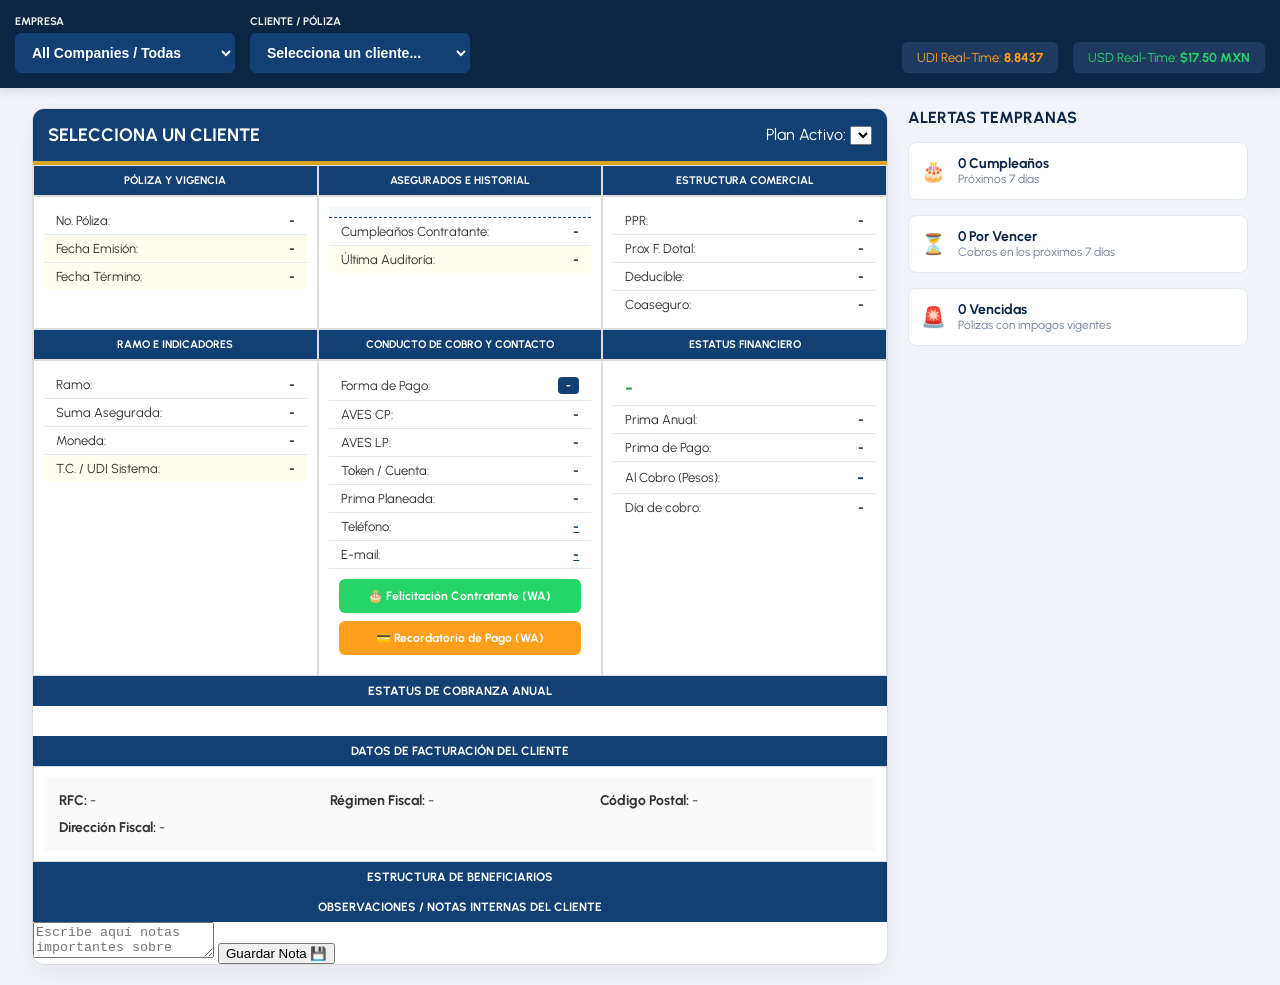
==== commit a00bfa76: "Update index.html" ====
--- a/dash-test/index.html
+++ b/dash-test/index.html
@@ -7,13 +7,11 @@
     
     <link rel="shortcut icon" href="#">
     <link rel="stylesheet" href="https://fonts.googleapis.com/css2?family=Urbanist:wght@400;700&display=swap">
-    <link rel="stylesheet" href="style.css?v=1.4">
+    <link rel="stylesheet" href="style.css?v=1.5">
 </head>
 <body>
 
-    <!-- ==========================================
-        BARRA DE FILTROS SUPERIOR (CON UDI Y DÓLAR)
-        ========================================== -->
+    <!-- BARRA DE FILTROS SUPERIOR -->
     <div class="filter-bar">
         <div class="filter-group">
             <label>Empresa</label>
@@ -27,7 +25,6 @@
                 <option value="">Selecciona un cliente...</option>
             </select>
         </div>
-        <!-- Contenedor unificado para los Badges en tiempo real -->
         <div class="badges-container">
             <div class="udi-live-badge">
                 <span>UDI Real-Time:</span>
@@ -90,9 +87,8 @@
                 </div>
             </div>
 
-            <!-- BLOQUE SUPERIOR DE INFORMACIÓN (MODIFICADO) -->
+            <!-- BLOQUE SUPERIOR DE INFORMACIÓN -->
             <div class="table-grid grid-3">
-                <!-- Columna Póliza con sus nuevas Fechas de Vigencia -->
                 <div class="grid-column-group">
                     <div class="cell bg-navy font-white">Póliza y Vigencia</div>
                     <div class="cell no-padding">
@@ -107,6 +103,8 @@
                     <div class="cell no-padding">
                         <div id="wrapper-asegurados" class="list-container-cell"></div>
                         <div class="sub-cell border-top-dash"><span>Cumpleaños Contratante:</span> <strong id="txt-nacimiento">-</strong></div>
+                        <!-- NUEVO CAMPO: Ultima Auditoría de este Producto -->
+                        <div class="sub-cell bg-gold-light"><span>Última Auditoría:</span> <strong id="txt-auditoria">-</strong></div>
                     </div>
                 </div>
 
@@ -180,10 +178,17 @@
 
             <div class="bg-navy font-white panel-title">Estructura de Beneficiarios</div>
             <div class="table-grid grid-4" id="grid-beneficiarios"></div>
+
+            <!-- NUEVA SECCIÓN GLOBAL: BITÁCORA DE OBSERVACIONES INTERACTIVAS -->
+            <div class="bg-navy font-white panel-title">Observaciones / Notas Internas del Cliente</div>
+            <div class="notes-panel-container">
+                <textarea id="txa-observaciones" placeholder="Escribe aquí notas importantes sobre este cliente o póliza..."></textarea>
+                <button id="btn-guardar-nota" onclick="guardarObservacionEnSheets()">Guardar Nota 💾</button>
+            </div>
         </div>
 
     </div>
 
-    <script src="script.js?v=2.3"></script>
+    <script src="script.js?v=2.4"></script>
 </body>
 </html>
--- a/dash-test/style.css
+++ b/dash-test/style.css
@@ -4,7 +4,7 @@
     --navy-light: #134074;    /* Azul Corporativo (Cabeceras de celdas) */
     --gold: #daa520;          /* Oro Ejecutivo (Líneas divisoras de bloques financieros) */
     --white: #ffffff;         /* Fondos limpios de tarjetas */
-    --text-dark: #333333;     /* Color de texto de alta legibilidad */
+    --text-dark: #333333;      /* Color de texto de alta legibilidad */
     --bg-light: #f0f4f8;      /* Fondo general grisáceo suave */
 }
 
@@ -35,16 +35,27 @@
     background-color: var(--navy-light); color: var(--white); font-weight: bold; outline: none; width: 100%; box-sizing: border-box;
 }
 
-/* BADGE DE LA UDI RESPONSIVO */
-.udi-live-badge {
+/* CONTENEDOR UNIFICADO DE BADGES (UDI + USD) */
+.badges-container {
+    display: flex;
+    flex-direction: column;
+    gap: 10px;
+    width: 100%;
+}
+
+.udi-live-badge, .usd-live-badge {
     background: #1e3a5f; color: #ff9f1c; padding: 10px; border-radius: 6px; font-size: 13px; text-align: center; box-sizing: border-box; width: 100%;
+}
+.usd-live-badge {
+    color: #25D366; /* Color verde amigable para distinguir el dólar */
 }
 
 /* QUIEBRE DE PANTALLA PARA COMPUTADORAS (PC) */
 @media (min-width: 768px) {
     .filter-bar { grid-template-columns: auto auto 1fr; align-items: flex-end; }
     .filter-bar select { min-width: 220px; width: auto; }
-    .udi-live-badge { width: auto; margin-left: auto; padding: 8px 15px; }
+    .badges-container { flex-direction: row; width: auto; margin-left: auto; gap: 15px; }
+    .udi-live-badge, .usd-live-badge { width: auto; padding: 8px 15px; }
 }
 
 /* ==========================================
@@ -72,18 +83,13 @@
     order: 2; /* Pasa al segundo lugar (abajo de las alertas) */
 }
 
-/* QUIEBRE DE PANTALLA PARA COMPUTADORAS (PC) */
 @media (min-width: 950px) {
     .dashboard-container { 
         display: grid; 
-        grid-template-columns: 1fr 320px; 
+        grid-template-columns: 1fr 340px; /* Un poco más ancho para las etiquetas extendidas */
     }
-    .main-card {
-        order: 1; 
-    }
-    .alerts-sidebar {
-        order: 2; 
-    }
+    .main-card { order: 1; }
+    .alerts-sidebar { order: 2; }
 }
 
 /* COMPONENTES DE LA TARJETA MAESTRA */
@@ -108,7 +114,6 @@
     width: 100%;
 }
 
-/* Fichas técnicas individuales de beneficiarios por defecto para móviles */
 .beneficiary-card-group {
     display: flex;
     flex-direction: column;
@@ -125,46 +130,22 @@
     }
     .grid-1 { grid-template-columns: 1fr; }
     .grid-3 { grid-template-columns: repeat(3, 1fr); }
+    .grid-4 { grid-template-columns: repeat(4, 1fr); }
     
-    /* EN PC: Forzamos a la tabla de beneficiarios a comportarse como una grilla plana tradicional */
-    .grid-4 { 
-        grid-template-columns: repeat(4, 1fr); 
+    .grid-4 .beneficiary-card-group { display: contents !important; }
+    .grid-4 .beneficiary-card-group .sub-cell span { display: none !important; }
+    .grid-4 .beneficiary-card-group .sub-cell {
+        border: 1px solid #dcdcdc; padding: 10px; font-size: 14px; justify-content: center; box-sizing: border-box;
     }
-    
-    /* Desintegramos la tarjeta móvil en PC para alinear las sub-celdas de forma horizontal limpia */
-    .grid-4 .beneficiary-card-group {
-        display: contents !important;
-    }
-    
-    /* Desactivamos las etiquetas de texto sobrantes en PC ya que no se requieren horizontalmente */
-    .grid-4 .beneficiary-card-group .sub-cell span {
-        display: none !important;
-    }
-    
-    /* Forzamos a que en PC vuelvan a lucir con el formato de celda clásico de la tabla */
-    .grid-4 .beneficiary-card-group .sub-cell {
-        border: 1px solid #dcdcdc;
-        padding: 10px;
-        font-size: 14px;
-        justify-content: center;
-        box-sizing: border-box;
-    }
-
-    .grid-3 .grid-column-group {
-        display: flex !important;
-        flex-direction: column;
-        height: 100%;
-    }
-    
-    .grid-3 .grid-column-group .cell:last-child {
-        flex-grow: 1;
-    }
+
+    .grid-3 .grid-column-group { display: flex !important; flex-direction: column; height: 100%; }
+    .grid-3 .grid-column-group .cell:last-child { flex-grow: 1; }
 }
 
 .cell { border: 1px solid #dcdcdc; padding: 10px; font-size: 14px; box-sizing: border-box; }
-.sub-cell { border-bottom: 1px solid #e2e8f0; padding: 6px 12px; display: flex; justify-content: space-between; font-size: 13px; box-sizing: border-box; }
+.sub-cell { border-bottom: 1px solid #e2e8f0; padding: 6px 12px; display: flex; justify-content: space-between; align-items: center; font-size: 13px; box-sizing: border-box; }
 .sub-cell:last-child { border-bottom: none; }
-.list-container-cell { background: #f7fafc; padding: 5px 0; max-height: 120px; overflow-y: auto; }
+.list-container-cell { background: #f7fafc; padding: 5px 0; max-height: 140px; overflow-y: auto; }
 .border-top-dash { border-top: 1px dashed var(--navy-light); }
 
 /* SECCIÓN DE FACTURACIÓN */
@@ -193,14 +174,21 @@
 .action-link { color: var(--navy-light); text-decoration: underline; }
 .tag-pago { background: #134074; color: white; padding: 2px 8px; border-radius: 4px; font-size: 11px; }
 
-/* COMPONENTES ACCIONABLES DE WHATSAPP CRM */
+/* ACCIONES DE WHATSAPP */
 .wa-actions-container { padding: 10px; display: flex; flex-direction: column; gap: 8px; }
 .btn-wa { width: 100%; padding: 10px; border: none; border-radius: 6px; font-family: 'Urbanist'; font-weight: bold; font-size: 12px; cursor: pointer; color: var(--white); }
 .btn-wa-cumple { background-color: #25D366; }
 .btn-wa-pago { background-color: #ff9f1c; }
 
+/* BOTÓN DE WHATSAPP INTEGRADO PARA LISTAS */
+.btn-inline-wa {
+    background: #25D366; color: white; border: none; padding: 2px 6px; border-radius: 4px; 
+    font-size: 11px; cursor: pointer; font-weight: bold; display: inline-flex; align-items: center; gap: 2px;
+}
+.btn-inline-wa:hover { background: #1eb954; }
+
 /* ==========================================
-   ESTILOS AVANZADOS PARA LISTAS DE ALERTAS (CON EFECTO ACORDEÓN)
+   LISTAS DE ALERTAS (ACORDEÓN) Y IDENTIFICADORES
    ========================================== */
 .alerts-sidebar { display: flex; flex-direction: column; gap: 15px; }
 .alerts-sidebar h3 { margin: 0; font-size: 16px; color: var(--navy-dark); text-transform: uppercase; }
@@ -211,35 +199,19 @@
     gap: 0px; border: 1px solid #e2e8f0; cursor: pointer;
     transition: box-shadow 0.2s, background-color 0.2s;
 }
-.alert-card:hover {
-    box-shadow: 0 4px 12px rgba(0,0,0,0.05);
-    background-color: #fafafa;
-}
-
+.alert-card:hover { box-shadow: 0 4px 12px rgba(0,0,0,0.05); background-color: #fafafa; }
 .alert-card-header { display: flex; align-items: center; gap: 12px; width: 100%; }
 .alert-card .icon { font-size: 20px; }
 .alert-card h4 { margin: 0; font-size: 14px; color: var(--navy-dark); }
 .alert-card p { margin: 0; font-size: 12px; color: #718096; }
 
 .alert-names-list {
-    width: 100%; 
-    max-height: 0; 
-    opacity: 0;
-    overflow: hidden;
-    padding-top: 0;
-    margin-top: 0;
-    border-top: 1px solid transparent;
-    display: flex; flex-direction: column; gap: 5px;
+    width: 100%; max-height: 0; opacity: 0; overflow: hidden; padding-top: 0; margin-top: 0;
+    border-top: 1px solid transparent; display: flex; flex-direction: column; gap: 5px;
     transition: max-height 0.3s ease-out, opacity 0.2s ease, padding 0.2s;
 }
-
 .alert-names-list.active {
-    max-height: 250px; 
-    opacity: 1;
-    overflow-y: auto;
-    padding-top: 10px;
-    margin-top: 8px;
-    border-top: 1px solid #e2e8f0;
+    max-height: 250px; opacity: 1; overflow-y: auto; padding-top: 10px; margin-top: 8px; border-top: 1px solid #e2e8f0;
 }
 
 .alert-name-item {
@@ -248,7 +220,16 @@
     width: 100%; box-sizing: border-box; cursor: pointer; transition: background-color 0.2s;
 }
 .alert-name-item:hover { background-color: #e2e8f0; color: var(--navy-dark); }
-.alert-name-item small { color: #ff9f1c; float: right; font-weight: bold; }
+.alert-name-item .right-tags { float: right; display: flex; align-items: center; gap: 6px; }
+.alert-name-item small { color: #ff9f1c; font-weight: bold; }
 .alert-item-warn small { color: #ff9f1c; }
 .alert-item-danger small { color: #e53e3e; }
 .alert-empty-msg { font-size: 11px; color: #a0aec0; font-style: italic; padding: 2px 5px; }
+
+/* BADGES DE ROLES EN CUMPLEANIOS */
+.role-badge {
+    padding: 1px 5px; border-radius: 3px; font-size: 9px; text-transform: uppercase; font-weight: bold; color: white;
+}
+.role-contratante { background-color: #134074; }
+.role-asegurado { background-color: #0b2545; }
+.role-beneficiario { background-color: #ff9f1c; }
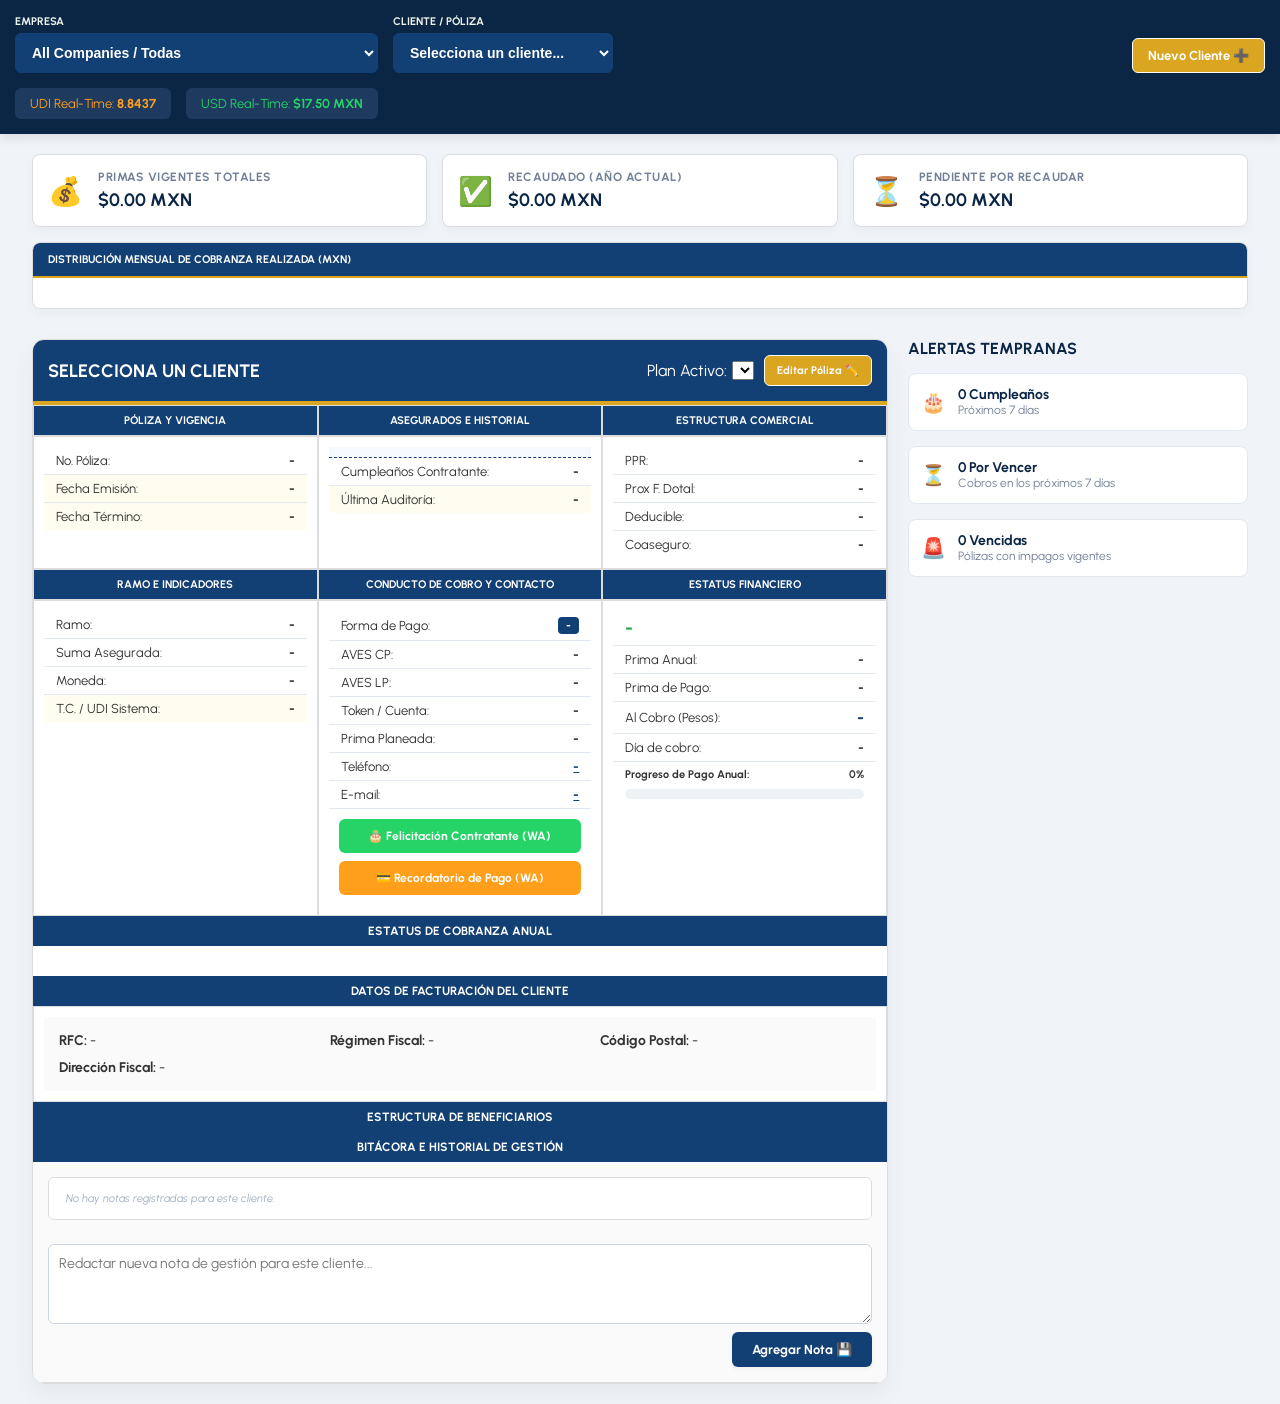
==== commit 2d59bd5a: "Mi primer guardado en la rama de pruebas commit" ====
--- a/dash-test/index.html
+++ b/dash-test/index.html
@@ -11,6 +11,14 @@
 </head>
 <body>
 
+    <!-- PANTALLA DE CARGA INICIAL (Fase 2) -->
+    <div id="loading-overlay">
+        <div class="spinner-container">
+            <div class="spinner"></div>
+            <p>Cargando Conny CRM...</p>
+        </div>
+    </div>
+
     <!-- BARRA DE FILTROS SUPERIOR -->
     <div class="filter-bar">
         <div class="filter-group">
@@ -25,6 +33,9 @@
                 <option value="">Selecciona un cliente...</option>
             </select>
         </div>
+        <div class="filter-group" style="justify-content: flex-end; align-items: flex-end;">
+            <button onclick="abrirModalCliente(true)" class="btn-wa" style="background-color: var(--gold); border: 1px solid var(--white); padding: 9px 15px; font-size: 13px; font-weight: bold; width: auto; margin: 0; cursor: pointer;">Nuevo Cliente ➕</button>
+        </div>
         <div class="badges-container">
             <div class="udi-live-badge">
                 <span>UDI Real-Time:</span>
@@ -38,6 +49,42 @@
     </div>
 
     <div class="dashboard-container">
+        
+        <!-- PANEL DE MÉTRICAS GLOBALES (Fase 2) -->
+        <div class="metrics-panel-container" style="grid-column: 1 / -1;">
+            <div class="metrics-grid">
+                <div class="metric-card-global">
+                    <span class="metric-icon">💰</span>
+                    <div class="metric-info">
+                        <h4>Primas Vigentes Totales</h4>
+                        <p id="total-primas-vigentes">$0.00 MXN</p>
+                    </div>
+                </div>
+                <div class="metric-card-global">
+                    <span class="metric-icon">✅</span>
+                    <div class="metric-info">
+                        <h4>Recaudado (Año Actual)</h4>
+                        <p id="total-recaudado">$0.00 MXN</p>
+                    </div>
+                </div>
+                <div class="metric-card-global">
+                    <span class="metric-icon">⏳</span>
+                    <div class="metric-info">
+                        <h4>Pendiente por Recaudar</h4>
+                        <p id="total-pendiente">$0.00 MXN</p>
+                    </div>
+                </div>
+            </div>
+            
+            <div class="monthly-income-card">
+                <div class="card-header-block" style="padding: 10px 15px; border-bottom: 2px solid var(--gold); border-radius: 6px 6px 0 0;">
+                    <h3 style="margin: 0; font-size: 11px; text-transform: uppercase;">Distribución Mensual de Cobranza Realizada (MXN)</h3>
+                </div>
+                <div class="monthly-grid" id="monthly-income-grid">
+                    <!-- Se llena dinámicamente en JS -->
+                </div>
+            </div>
+        </div>
         
         <!-- SIDEBAR DE ALERTAS TEMPRANAS -->
         <div class="alerts-sidebar">
@@ -81,9 +128,12 @@
         <div class="main-card">
             <div class="card-header-block">
                 <h2 id="lbl-contratante">SELECCIONA UN CLIENTE</h2>
-                <div class="plan-selector-box">
-                    <label>Plan Activo:</label>
-                    <select id="plan-select" onchange="actualizarPlanEspecifico()"></select>
+                <div class="plan-selector-box" style="display: flex; align-items: center; gap: 10px; flex-wrap: wrap;">
+                    <div style="display: flex; align-items: center; gap: 5px;">
+                        <label>Plan Activo:</label>
+                        <select id="plan-select" onchange="actualizarPlanEspecifico()"></select>
+                    </div>
+                    <button id="btn-editar-cliente" onclick="abrirModalCliente(false)" class="btn-wa btn-wa-pago" style="padding: 8px 12px; font-size: 11px; width: auto; background-color: var(--gold); margin: 0; border: 1px solid var(--white); cursor: pointer;">Editar Póliza ✏️</button>
                 </div>
             </div>
 
@@ -157,6 +207,15 @@
                         <div class="sub-cell"><span>Prima de Pago:</span> <strong id="txt-prima-pago">-</strong></div>
                         <div class="sub-cell"><span>Al Cobro (Pesos):</span> <strong id="txt-cobro-pesos" style="font-size:16px; color:#134074;">-</strong></div>
                         <div class="sub-cell"><span>Día de cobro:</span> <strong id="txt-dia-cobro">-</strong></div>
+                        <div class="sub-cell" style="flex-direction: column; align-items: stretch; gap: 5px;">
+                            <div style="display: flex; justify-content: space-between; font-size: 11px; font-weight: bold; width: 100%;">
+                                <span>Progreso de Pago Anual:</span>
+                                <span id="txt-progreso-pct">0%</span>
+                            </div>
+                            <div class="progress-bar-container">
+                                <div id="bar-progreso-pago" class="progress-bar-fill" style="width: 0%;"></div>
+                            </div>
+                        </div>
                     </div>
                 </div>
             </div>
@@ -180,13 +239,245 @@
             <div class="table-grid grid-4" id="grid-beneficiarios"></div>
 
             <!-- NUEVA SECCIÓN GLOBAL: BITÁCORA DE OBSERVACIONES INTERACTIVAS -->
-            <div class="bg-navy font-white panel-title">Observaciones / Notas Internas del Cliente</div>
+            <div class="bg-navy font-white panel-title">Bitácora e Historial de Gestión</div>
             <div class="notes-panel-container">
-                <textarea id="txa-observaciones" placeholder="Escribe aquí notas importantes sobre este cliente o póliza..."></textarea>
-                <button id="btn-guardar-nota" onclick="guardarObservacionEnSheets()">Guardar Nota 💾</button>
-            </div>
-        </div>
-
+                <div id="history-log-container" class="history-log-container">
+                    <div class="alert-empty-msg">No hay notas registradas para este cliente.</div>
+                </div>
+                <div class="new-note-container" style="display: flex; flex-direction: column; gap: 8px; width: 100%;">
+                    <textarea id="txa-nueva-nota" placeholder="Redactar nueva nota de gestión para este cliente..." style="width: 100%; height: 80px; padding: 10px; font-family: 'Urbanist', sans-serif; font-size: 14px; border: 1px solid #cbd5e0; border-radius: 6px; resize: vertical; outline: none; box-sizing: border-box;"></textarea>
+                    <button id="btn-guardar-nota" onclick="guardarNuevaNotaHistorial()" style="align-self: flex-end; background-color: var(--navy-light); color: var(--white); border: none; padding: 10px 20px; font-family: 'Urbanist', sans-serif; font-weight: bold; font-size: 13px; border-radius: 6px; cursor: pointer; box-shadow: 0 2px 5px rgba(0,0,0,0.05); transition: background-color 0.2s, transform 0.1s;">Agregar Nota 💾</button>
+                </div>
+            </div>
+        </div>
+
+    </div>
+
+    <!-- MODAL DE FORMULARIO DE CLIENTE (CREACIÓN / EDICIÓN) -->
+    <div id="client-modal" class="modal-overlay hidden">
+        <div class="modal-content">
+            <div class="modal-header">
+                <h3 id="modal-title">Agregar / Editar Cliente</h3>
+                <span class="close-btn" onclick="cerrarModalCliente()">&times;</span>
+            </div>
+            <form id="client-form" onsubmit="guardarFormularioCliente(event)">
+                <input type="hidden" id="form-action" value="create"> <!-- 'create' o 'edit' -->
+                <input type="hidden" id="form-id" value="">
+                
+                <div class="form-grid">
+                    <!-- Datos Básicos -->
+                    <div class="form-section-title">Datos Generales</div>
+                    <div class="form-group-modal">
+                        <label for="form-contratante">Contratante *</label>
+                        <input type="text" id="form-contratante" required>
+                    </div>
+                    <div class="form-group-modal">
+                        <label for="form-empresa">Empresa *</label>
+                        <input type="text" id="form-empresa" required placeholder="Seguros Monterrey, etc.">
+                    </div>
+                    <div class="form-group-modal">
+                        <label for="form-poliza">No. Póliza *</label>
+                        <input type="text" id="form-poliza" required>
+                    </div>
+                    <div class="form-group-modal">
+                        <label for="form-ramo">Ramo *</label>
+                        <input type="text" id="form-ramo" required placeholder="Vida, Gastos Médicos, etc.">
+                    </div>
+                    <div class="form-group-modal">
+                        <label for="form-plan">Plan *</label>
+                        <input type="text" id="form-plan" required>
+                    </div>
+                    <div class="form-group-modal">
+                        <label for="form-estatus">Estatus *</label>
+                        <select id="form-estatus" required>
+                            <option value="Vigente">Vigente</option>
+                            <option value="Vencido">Vencido</option>
+                            <option value="Cancelado">Cancelado</option>
+                        </select>
+                    </div>
+
+                    <!-- Datos Financieros -->
+                    <div class="form-section-title">Datos Financieros y Vigencia</div>
+                    <div class="form-group-modal">
+                        <label for="form-suma-asegurada">Suma Asegurada *</label>
+                        <input type="number" step="0.01" id="form-suma-asegurada" required>
+                    </div>
+                    <div class="form-group-modal">
+                        <label for="form-moneda">Moneda *</label>
+                        <select id="form-moneda" required>
+                            <option value="MXN">MXN</option>
+                            <option value="USD">USD</option>
+                            <option value="UDI">UDI</option>
+                        </select>
+                    </div>
+                    <div class="form-group-modal">
+                        <label for="form-tc">Tipo de Cambio Fijo</label>
+                        <input type="number" step="0.0001" id="form-tc" placeholder="1.0000">
+                    </div>
+                    <div class="form-group-modal">
+                        <label for="form-forma-pago">Forma de Pago *</label>
+                        <select id="form-forma-pago" required>
+                            <option value="Anual">Anual</option>
+                            <option value="Semestral">Semestral</option>
+                            <option value="Trimestral">Trimestral</option>
+                            <option value="Mensual">Mensual</option>
+                        </select>
+                    </div>
+                    <div class="form-group-modal">
+                        <label for="form-prima-anual">Prima Anual *</label>
+                        <input type="number" step="0.01" id="form-prima-anual" required>
+                    </div>
+                    <div class="form-group-modal">
+                        <label for="form-prima-pago">Prima por Periodo *</label>
+                        <input type="number" step="0.01" id="form-prima-pago" required>
+                    </div>
+                    <div class="form-group-modal">
+                        <label for="form-cobro-pesos">Monto al Cobro (Pesos) *</label>
+                        <input type="text" id="form-cobro-pesos" required placeholder="$0.00">
+                    </div>
+                    <div class="form-group-modal">
+                        <label for="form-dia-cobro">Día del Mes para Cobro (1-31)</label>
+                        <input type="number" min="1" max="31" id="form-dia-cobro">
+                    </div>
+                    <div class="form-group-modal">
+                        <label for="form-emision">Fecha Emisión (DD/MM/YYYY)</label>
+                        <input type="text" id="form-emision" placeholder="e.g. 15/06/2026">
+                    </div>
+                    <div class="form-group-modal">
+                        <label for="form-vencimiento">Fecha Vencimiento (DD/MM/YYYY)</label>
+                        <input type="text" id="form-vencimiento">
+                    </div>
+                    <div class="form-group-modal">
+                        <label for="form-nacimiento">Nacimiento Contratante (DD/MM/YYYY)</label>
+                        <input type="text" id="form-nacimiento">
+                    </div>
+                    <div class="form-group-modal">
+                        <label for="form-auditoria">Última Auditoría (DD/MM/YYYY)</label>
+                        <input type="text" id="form-auditoria">
+                    </div>
+
+                    <!-- Estructura Comercial -->
+                    <div class="form-section-title">Estructura Comercial y Cobertura</div>
+                    <div class="form-group-modal">
+                        <label for="form-ppr">¿Es PPR? (SI/NO)</label>
+                        <select id="form-ppr">
+                            <option value="NO">NO</option>
+                            <option value="SI">SI</option>
+                        </select>
+                    </div>
+                    <div class="form-group-modal">
+                        <label for="form-prox-dotal">Próximo Dotal</label>
+                        <input type="text" id="form-prox-dotal" placeholder="N/A o fecha">
+                    </div>
+                    <div class="form-group-modal">
+                        <label for="form-deducible">Deducible</label>
+                        <input type="text" id="form-deducible">
+                    </div>
+                    <div class="form-group-modal">
+                        <label for="form-coaseguro">Coaseguro</label>
+                        <input type="text" id="form-coaseguro">
+                    </div>
+                    <div class="form-group-modal">
+                        <label for="form-aves-cp">AVES CP</label>
+                        <input type="text" id="form-aves-cp" placeholder="N/A">
+                    </div>
+                    <div class="form-group-modal">
+                        <label for="form-aves-lp">AVES LP</label>
+                        <input type="text" id="form-aves-lp" placeholder="N/A">
+                    </div>
+                    <div class="form-group-modal">
+                        <label for="form-num-cuenta">Token / Cuenta</label>
+                        <input type="text" id="form-num-cuenta">
+                    </div>
+                    <div class="form-group-modal">
+                        <label for="form-prima-planeada">Prima Planeada</label>
+                        <select id="form-prima-planeada">
+                            <option value="NO">NO</option>
+                            <option value="SI">SI</option>
+                        </select>
+                    </div>
+
+                    <!-- Contacto y Facturación -->
+                    <div class="form-section-title">Contacto y Facturación</div>
+                    <div class="form-group-modal">
+                        <label for="form-telefono">Teléfono (10 dígitos) *</label>
+                        <input type="text" id="form-telefono" required>
+                    </div>
+                    <div class="form-group-modal">
+                        <label for="form-email">E-mail *</label>
+                        <input type="email" id="form-email" required>
+                    </div>
+                    <div class="form-group-modal">
+                        <label for="form-rfc">RFC</label>
+                        <input type="text" id="form-rfc">
+                    </div>
+                    <div class="form-group-modal">
+                        <label for="form-regimen">Régimen Fiscal</label>
+                        <input type="text" id="form-regimen" placeholder="e.g. 612">
+                    </div>
+                    <div class="form-group-modal">
+                        <label for="form-cp-postal">Código Postal</label>
+                        <input type="text" id="form-cp-postal">
+                    </div>
+                    <div class="form-group-modal form-full-width">
+                        <label for="form-direccion">Dirección Fiscal</label>
+                        <input type="text" id="form-direccion">
+                    </div>
+
+                    <!-- Asegurados y Cobranza -->
+                    <div class="form-section-title">Asegurados, Cobranza y Beneficiarios</div>
+                    <div class="form-group-modal form-full-width">
+                        <label for="form-asegurados">Asegurados (Separados por comas) *</label>
+                        <input type="text" id="form-asegurados" required placeholder="Juan Pérez, María Pérez">
+                    </div>
+                    <div class="form-group-modal form-full-width">
+                        <label for="form-cobranza">Cobranza Anual (12 valores separados por comas, ej: P,P,P,-,-,-...)</label>
+                        <input type="text" id="form-cobranza" placeholder="P,P,-,-,-,-,-,-,-,-,-,-" value="P,-,-,-,-,-,-,-,-,-,-,-">
+                    </div>
+
+                    <!-- Beneficiario 1 -->
+                    <div class="form-group-modal">
+                        <label for="form-b1-nombre">Beneficiario 1: Nombre</label>
+                        <input type="text" id="form-b1-nombre">
+                    </div>
+                    <div class="form-group-modal">
+                        <label for="form-b1-motivo">B1: Parentesco/Motivo</label>
+                        <input type="text" id="form-b1-motivo">
+                    </div>
+                    <div class="form-group-modal">
+                        <label for="form-b1-pct">B1: Porcentaje (e.g. 100%)</label>
+                        <input type="text" id="form-b1-pct">
+                    </div>
+                    <div class="form-group-modal">
+                        <label for="form-b1-nac">B1: Fecha Nac. (DD/MM/YYYY)</label>
+                        <input type="text" id="form-b1-nac">
+                    </div>
+
+                    <!-- Beneficiario 2 -->
+                    <div class="form-group-modal">
+                        <label for="form-b2-nombre">Beneficiario 2: Nombre</label>
+                        <input type="text" id="form-b2-nombre">
+                    </div>
+                    <div class="form-group-modal">
+                        <label for="form-b2-motivo">B2: Parentesco/Motivo</label>
+                        <input type="text" id="form-b2-motivo">
+                    </div>
+                    <div class="form-group-modal">
+                        <label for="form-b2-pct">B2: Porcentaje</label>
+                        <input type="text" id="form-b2-pct">
+                    </div>
+                    <div class="form-group-modal">
+                        <label for="form-b2-nac">B2: Fecha Nac.</label>
+                        <input type="text" id="form-b2-nac">
+                    </div>
+                </div>
+
+                <div class="form-actions">
+                    <button type="button" class="btn-cancel" onclick="cerrarModalCliente()">Cancelar</button>
+                    <button type="submit" id="btn-submit-form" class="btn-save">Guardar Cliente 💾</button>
+                </div>
+            </form>
+        </div>
     </div>
 
     <script src="script.js?v=2.4"></script>
--- a/dash-test/style.css
+++ b/dash-test/style.css
@@ -233,3 +233,471 @@
 .role-contratante { background-color: #134074; }
 .role-asegurado { background-color: #0b2545; }
 .role-beneficiario { background-color: #ff9f1c; }
+
+/* ==========================================
+   NUEVA SECCIÓN INTERACTIVA: BITÁCORA DE NOTAS
+   ========================================== */
+.notes-panel-container {
+    padding: 15px;
+    background-color: #fafafa;
+    display: flex;
+    flex-direction: column;
+    gap: 12px;
+    border-bottom: 1px solid #dcdcdc;
+    box-sizing: border-box;
+}
+
+.notes-panel-container textarea {
+    width: 100%;
+    height: 100px;
+    padding: 12px;
+    font-family: 'Urbanist', sans-serif;
+    font-size: 14px;
+    border: 1px solid #cbd5e0;
+    border-radius: 6px;
+    resize: vertical; /* Permite estirar la caja hacia abajo si la nota es muy larga */
+    outline: none;
+    background-color: #ffffff;
+    color: var(--text-dark);
+    box-sizing: border-box;
+    transition: border-color 0.2s;
+}
+
+.notes-panel-container textarea:focus {
+    border-color: var(--navy-light);
+    box-shadow: 0 0 0 3px rgba(19, 64, 116, 0.1);
+}
+
+.notes-panel-container button {
+    align-self: flex-end; /* Alinea el botón a la derecha en PC */
+    background-color: var(--navy-light);
+    color: var(--white);
+    border: none;
+    padding: 10px 20px;
+    font-family: 'Urbanist', sans-serif;
+    font-weight: bold;
+    font-size: 13px;
+    border-radius: 6px;
+    cursor: pointer;
+    box-shadow: 0 2px 5px rgba(0,0,0,0.05);
+    transition: background-color 0.2s, transform 0.1s;
+    width: 100%; /* Ocupa todo el ancho en móviles */
+    box-sizing: border-box;
+}
+
+.notes-panel-container button:hover {
+    background-color: var(--navy-dark);
+}
+
+.notes-panel-container button:active {
+    transform: scale(0.98);
+}
+
+/* Ajuste responsivo para el botón en pantallas grandes */
+@media (min-width: 600px) {
+    .notes-panel-container button {
+        width: auto; /* Regresa a su tamaño original en PC */
+    }
+}
+
+/* ==========================================
+   PANTALLA DE CARGA INICIAL (SPINNER)
+   ========================================== */
+#loading-overlay {
+    position: fixed;
+    top: 0;
+    left: 0;
+    width: 100vw;
+    height: 100vh;
+    background: rgba(11, 37, 69, 0.85);
+    backdrop-filter: blur(8px);
+    display: flex;
+    justify-content: center;
+    align-items: center;
+    z-index: 9999;
+    transition: opacity 0.4s ease, visibility 0.4s ease;
+}
+
+#loading-overlay.hidden {
+    opacity: 0;
+    visibility: hidden;
+    pointer-events: none;
+}
+
+.spinner-container {
+    text-align: center;
+    color: var(--white);
+}
+
+.spinner {
+    width: 50px;
+    height: 50px;
+    border: 5px solid rgba(255, 255, 255, 0.1);
+    border-top: 5px solid var(--gold);
+    border-radius: 50%;
+    animation: spin 1s linear infinite;
+    margin: 0 auto 15px auto;
+}
+
+@keyframes spin {
+    0% { transform: rotate(0deg); }
+    100% { transform: rotate(360deg); }
+}
+
+.spinner-container p {
+    font-size: 18px;
+    font-weight: bold;
+    margin: 0;
+    letter-spacing: 1px;
+}
+
+/* ==========================================
+   PANEL DE MÉTRICAS FINANCIERAS GLOBALES
+   ========================================== */
+.metrics-panel-container {
+    display: flex;
+    flex-direction: column;
+    gap: 15px;
+    margin-bottom: 10px;
+}
+
+.metrics-grid {
+    display: grid;
+    grid-template-columns: 1fr;
+    gap: 15px;
+}
+
+@media (min-width: 768px) {
+    .metrics-grid {
+        grid-template-columns: repeat(3, 1fr);
+    }
+}
+
+.metric-card-global {
+    background: var(--white);
+    border: 1px solid #dcdcdc;
+    border-radius: 8px;
+    padding: 15px;
+    display: flex;
+    align-items: center;
+    gap: 15px;
+    box-shadow: 0 4px 10px rgba(0,0,0,0.03);
+}
+
+.metric-icon {
+    font-size: 28px;
+}
+
+.metric-info h4 {
+    margin: 0;
+    font-size: 12px;
+    text-transform: uppercase;
+    color: #718096;
+    letter-spacing: 0.5px;
+}
+
+.metric-info p {
+    margin: 5px 0 0 0;
+    font-size: 18px;
+    font-weight: bold;
+    color: var(--navy-dark);
+}
+
+/* DESGLOSE MENSUAL DE INGRESOS */
+.monthly-income-card {
+    background: var(--white);
+    border: 1px solid #dcdcdc;
+    border-radius: 8px;
+    overflow: hidden;
+    box-shadow: 0 4px 10px rgba(0,0,0,0.03);
+}
+
+.monthly-grid {
+    display: grid;
+    grid-template-columns: repeat(3, 1fr);
+    gap: 8px;
+    padding: 15px;
+}
+
+@media (min-width: 600px) {
+    .monthly-grid {
+        grid-template-columns: repeat(6, 1fr);
+    }
+}
+
+@media (min-width: 900px) {
+    .monthly-grid {
+        grid-template-columns: repeat(12, 1fr);
+    }
+}
+
+.monthly-bar-container {
+    display: flex;
+    flex-direction: column;
+    align-items: center;
+    background: #f7fafc;
+    border: 1px solid #e2e8f0;
+    border-radius: 6px;
+    padding: 10px 5px;
+    font-size: 11px;
+}
+
+.monthly-bar-label {
+    font-weight: bold;
+    color: var(--navy-light);
+    margin-bottom: 5px;
+    text-transform: uppercase;
+}
+
+.monthly-bar-val {
+    font-weight: bold;
+    color: var(--text-dark);
+    margin-top: 5px;
+}
+
+.monthly-bar-track {
+    width: 8px;
+    height: 60px;
+    background: #edf2f7;
+    border-radius: 4px;
+    position: relative;
+    overflow: hidden;
+}
+
+.monthly-bar-fill {
+    width: 100%;
+    background: var(--navy-light);
+    position: absolute;
+    bottom: 0;
+    left: 0;
+    border-radius: 4px;
+    transition: height 0.5s ease-out;
+}
+
+/* ==========================================
+   BARRA DE PROGRESO DE PAGOS POR CLIENTE
+   ========================================== */
+.progress-bar-container {
+    width: 100%;
+    height: 10px;
+    background-color: #edf2f7;
+    border-radius: 5px;
+    overflow: hidden;
+    margin-top: 3px;
+    box-sizing: border-box;
+}
+
+.progress-bar-fill {
+    height: 100%;
+    width: 0%;
+    background-color: var(--navy-light);
+    border-radius: 5px;
+    transition: width 0.4s ease-in-out, background-color 0.4s ease;
+}
+
+/* ==========================================
+   BITÁCORA E HISTORIAL DE GESTIÓN
+   ========================================== */
+.history-log-container {
+    max-height: 200px;
+    overflow-y: auto;
+    background-color: #ffffff;
+    border: 1px solid #dcdcdc;
+    border-radius: 6px;
+    padding: 12px;
+    margin-bottom: 12px;
+    display: flex;
+    flex-direction: column;
+    gap: 10px;
+    width: 100%;
+    box-sizing: border-box;
+}
+
+.history-item {
+    border-left: 3px solid var(--navy-light);
+    padding-left: 10px;
+    font-size: 13px;
+    color: var(--text-dark);
+    text-align: left;
+}
+
+.history-date {
+    font-weight: bold;
+    color: var(--navy-dark);
+    font-size: 11px;
+    margin-bottom: 2px;
+    text-transform: uppercase;
+}
+
+.history-text {
+    line-height: 1.4;
+    word-break: break-word;
+}
+
+/* ==========================================
+   MODAL DE FORMULARIO DE CLIENTE (CRUD)
+   ========================================== */
+.modal-overlay {
+    position: fixed;
+    top: 0; left: 0;
+    width: 100vw; height: 100vh;
+    background: rgba(11, 37, 69, 0.6);
+    backdrop-filter: blur(4px);
+    display: flex;
+    justify-content: center;
+    align-items: center;
+    z-index: 1000;
+    opacity: 1;
+    visibility: visible;
+    transition: opacity 0.3s ease, visibility 0.3s ease;
+}
+
+.modal-overlay.hidden {
+    opacity: 0;
+    visibility: hidden;
+    pointer-events: none;
+}
+
+.modal-content {
+    background: var(--white);
+    width: 90%;
+    max-width: 800px;
+    max-height: 90vh;
+    border-radius: 12px;
+    box-shadow: 0 15px 35px rgba(0,0,0,0.15);
+    overflow-y: auto;
+    display: flex;
+    flex-direction: column;
+}
+
+.modal-header {
+    background: var(--navy-dark);
+    color: var(--white);
+    padding: 15px 20px;
+    display: flex;
+    justify-content: space-between;
+    align-items: center;
+    border-bottom: 3px solid var(--gold);
+}
+
+.modal-header h3 {
+    margin: 0;
+    font-size: 13px;
+    text-transform: uppercase;
+}
+
+.close-btn {
+    font-size: 24px;
+    font-weight: bold;
+    cursor: pointer;
+    line-height: 1;
+}
+
+.close-btn:hover {
+    color: var(--gold);
+}
+
+#client-form {
+    padding: 20px;
+    box-sizing: border-box;
+}
+
+.form-grid {
+    display: grid;
+    grid-template-columns: 1fr;
+    gap: 15px;
+}
+
+@media (min-width: 600px) {
+    .form-grid {
+        grid-template-columns: 1fr 1fr;
+    }
+}
+
+.form-section-title {
+    grid-column: 1 / -1;
+    font-size: 11px;
+    font-weight: bold;
+    color: var(--navy-light);
+    border-bottom: 1px solid #cbd5e0;
+    padding-bottom: 5px;
+    margin-top: 15px;
+    text-transform: uppercase;
+}
+
+.form-section-title:first-child {
+    margin-top: 0;
+}
+
+.form-group-modal {
+    display: flex;
+    flex-direction: column;
+    gap: 5px;
+}
+
+.form-group-modal.form-full-width {
+    grid-column: 1 / -1;
+}
+
+.form-group-modal label {
+    font-size: 11px;
+    font-weight: bold;
+    color: #4a5568;
+    text-transform: uppercase;
+}
+
+.form-group-modal input, .form-group-modal select {
+    padding: 8px 12px;
+    font-family: 'Urbanist', sans-serif;
+    font-size: 14px;
+    border: 1px solid #cbd5e0;
+    border-radius: 6px;
+    outline: none;
+    transition: border-color 0.2s;
+    box-sizing: border-box;
+}
+
+.form-group-modal input:focus, .form-group-modal select:focus {
+    border-color: var(--navy-light);
+}
+
+.form-actions {
+    margin-top: 25px;
+    display: flex;
+    justify-content: flex-end;
+    gap: 12px;
+    border-top: 1px solid #e2e8f0;
+    padding-top: 15px;
+}
+
+.btn-cancel {
+    background: #edf2f7;
+    color: #4a5568;
+    border: none;
+    padding: 10px 20px;
+    font-family: 'Urbanist', sans-serif;
+    font-weight: bold;
+    border-radius: 6px;
+    cursor: pointer;
+}
+
+.btn-cancel:hover {
+    background: #e2e8f0;
+}
+
+.btn-save {
+    background: var(--navy-light);
+    color: var(--white);
+    border: none;
+    padding: 10px 20px;
+    font-family: 'Urbanist', sans-serif;
+    font-weight: bold;
+    border-radius: 6px;
+    cursor: pointer;
+    box-shadow: 0 2px 5px rgba(0,0,0,0.1);
+}
+
+.btn-save:hover {
+    background: var(--navy-dark);
+}
+
